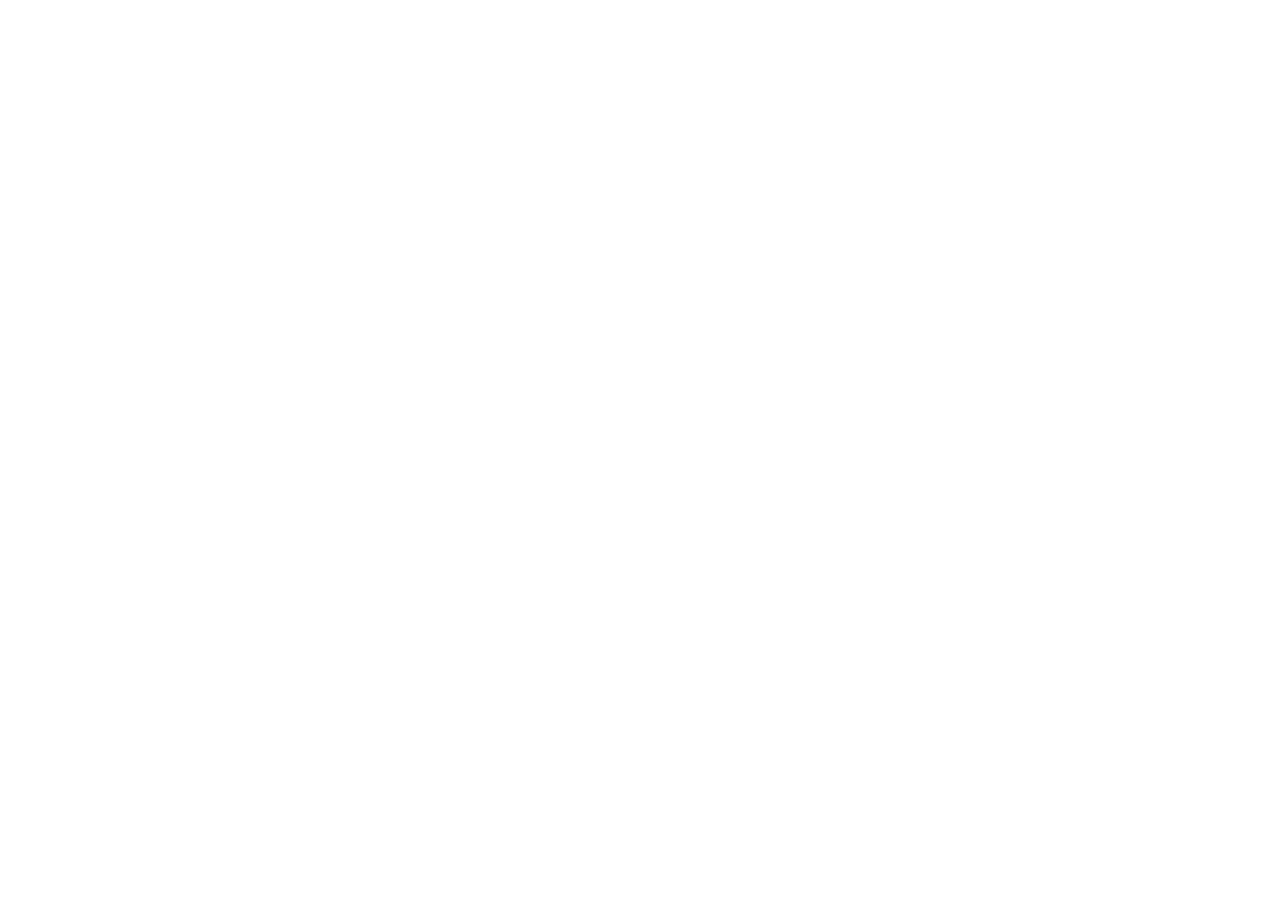
==== index.html @ 0eb4af55 "新建了inde.html文件" ====
<!DOCTYPE html>
<html lang="en">

<head>
    <meta charset="UTF-8">
    <meta http-equiv="X-UA-Compatible" content="IE=edge">
    <meta name="viewport" content="width=device-width, initial-scale=1.0">
    <title>Document</title>
</head>

<body>

</body>

</html>
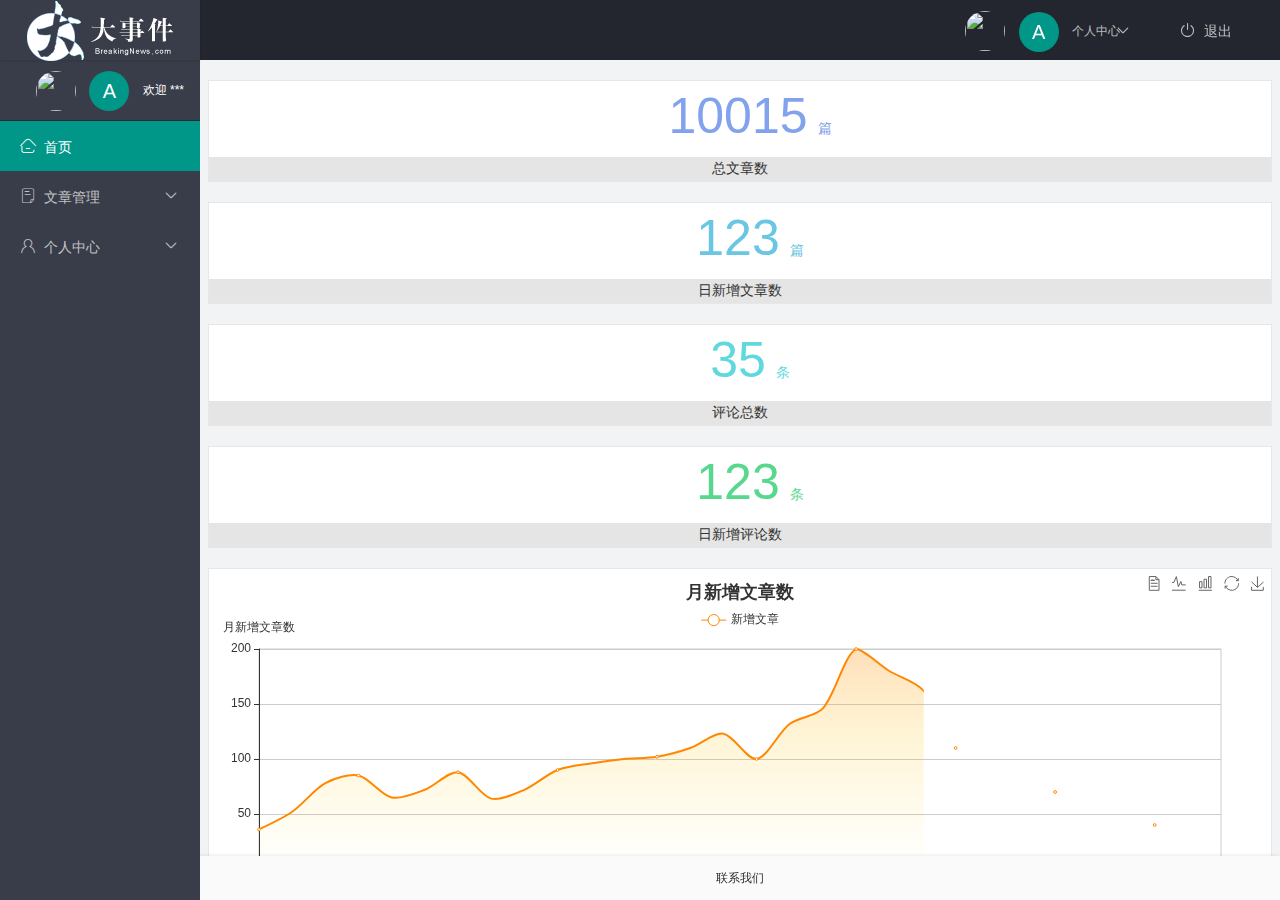
==== commit 4b2cd628: "完成了主页功能的开发" ====
--- a/index.html
+++ b/index.html
@@ -5,11 +5,89 @@
     <meta charset="UTF-8">
     <meta http-equiv="X-UA-Compatible" content="IE=edge">
     <meta name="viewport" content="width=device-width, initial-scale=1.0">
-    <title>Document</title>
+    <title>后台主页</title>
+    <link rel="stylesheet" href="./assets/lib/layui/css/layui.css">
+    <link rel="stylesheet" href="./assets/fonts/iconfont.css">
+    <link rel="stylesheet" href="./assets/css/index.css">
 </head>
 
 <body>
+    <div class="layui-layout layui-layout-admin">
+        <div class="layui-header">
+            <div class="layui-logo layui-hide-xs layui-bg-black">
+                <img src="./assets/images/logo.png" alt="" />
+            </div>
+            <!-- 头部区域（可配合layui 已有的水平导航） -->
+            <ul class="layui-nav layui-layout-right">
+                <li class="layui-nav-item layui-hide layui-show-md-inline-block">
+                    <a href="javascript:;" class="userinfo">
+                        <img src="//tva1.sinaimg.cn/crop.0.0.118.118.180/5db11ff4gw1e77d3nqrv8j203b03cweg.jpg"
+                            class="layui-nav-img">
+                        <span class="text-avatar">A</span>
+                        个人中心
+                    </a>
+                    <dl class="layui-nav-child">
+                        <dd><a href="">基本资料</a></dd>
+                        <dd><a href="">更换头像</a></dd>
+                        <dd><a href="">重置密码</a></dd>
+                    </dl>
+                </li>
+                <li class="layui-nav-item" lay-header-event="menuRight" lay-unselect>
+                    <a href="javascript:;" id="btnLogout">
+                        <i class="layui-icon "><span class="iconfont icon-tuichu"></span>退出</i>
+                    </a>
+                </li>
+            </ul>
+        </div>
 
+        <div class="layui-side layui-bg-black">
+            <div class="layui-side-scroll">
+                <div class="userinfo">
+                    <img src="//tva1.sinaimg.cn/crop.0.0.118.118.180/5db11ff4gw1e77d3nqrv8j203b03cweg.jpg"
+                        class="layui-nav-img">
+                    <span class="text-avatar">A</span>
+                    <span id="welcome">欢迎 ***</span>
+                </div>
+                <!-- 左侧导航区域（可配合layui已有的垂直导航） -->
+                <ul class="layui-nav layui-nav-tree" lay-shrink="all">
+                    <li class="layui-nav-item layui-this"><a href="./home/dashboard.html" target="fm"><span
+                                class="iconfont icon-ico05"></span>首页</a>
+                    </li>
+                    <li class="layui-nav-item ">
+                        <a class="" href="javascript:;"><span class="iconfont icon-16"></span>文章管理</a>
+                        <dl class="layui-nav-child">
+                            <dd><a href="javascript:;"><i class="layui-icon layui-icon-app"></i> 文章类别</a></dd>
+                            <dd><a href="javascript:;"><i class="layui-icon layui-icon-app"></i>文章列表</a></dd>
+                            <dd><a href="javascript:;"><i class="layui-icon layui-icon-app"></i>发表文章</a></dd>
+                        </dl>
+                    </li>
+                    <li class="layui-nav-item">
+                        <a href="javascript:;"><span class="iconfont icon-ico08"></span>个人中心</a>
+                        <dl class="layui-nav-child">
+                            <dd><a href="javascript:;"><i class="layui-icon layui-icon-app"></i>基本资料</a></dd>
+                            <dd><a href="javascript:;"><i class="layui-icon layui-icon-app"></i>更换头像</a></dd>
+                            <dd><a href="javascript:;"><i class="layui-icon layui-icon-app"></i>重置密码</a></dd>
+                        </dl>
+                    </li>
+                </ul>
+            </div>
+        </div>
+
+        <div class="layui-body">
+            <!-- 内容主体区域 -->
+            <iframe name="fm" src="./home/dashboard.html" frameborder="0"></iframe>
+        </div>
+
+
+        <div class="layui-footer">
+            <!-- 底部固定区域 -->
+            联系我们
+        </div>
+    </div>
+    <script src="./assets/lib/layui/layui.js"></script>
+    <script src="./assets/lib/jquery.min.js"></script>
+    <script src="./assets/js/baseAPI.js"></script>
+    <script src="./assets/js/index.js"></script>
 </body>
 
 </html>--- a/assets/lib/layui/css/layui.css
+++ b/assets/lib/layui/css/layui.css
@@ -0,0 +1 @@
+.layui-inline,img{display:inline-block;vertical-align:middle}h1,h2,h3,h4,h5,h6{font-weight:400}a,body{color:#333}.layui-edge,.layui-header,.layui-inline,.layui-main{position:relative}.layui-edge,hr{height:0;overflow:hidden}.layui-layout-body,.layui-side,.layui-side-scroll{overflow-x:hidden}.layui-edge,.layui-elip,hr{overflow:hidden}.layui-btn,.layui-edge,.layui-inline,img{vertical-align:middle}.layui-btn,.layui-disabled,.layui-icon,.layui-unselect{-moz-user-select:none;-webkit-user-select:none;-ms-user-select:none}blockquote,body,button,dd,div,dl,dt,form,h1,h2,h3,h4,h5,h6,input,li,ol,p,pre,td,textarea,th,ul{margin:0;padding:0;-webkit-tap-highlight-color:rgba(0,0,0,0)}a:active,a:hover{outline:0}img{border:none}li{list-style:none}table{border-collapse:collapse;border-spacing:0}h4,h5,h6{font-size:100%}button,input,optgroup,option,select,textarea{font-family:inherit;font-size:inherit;font-style:inherit;font-weight:inherit;outline:0}pre{white-space:pre-wrap;white-space:-moz-pre-wrap;white-space:-pre-wrap;white-space:-o-pre-wrap;word-wrap:break-word}body{line-height:1.6;color:rgba(0,0,0,.85);font:14px Helvetica Neue,Helvetica,PingFang SC,Tahoma,Arial,sans-serif}hr{line-height:0;margin:10px 0;padding:0;border:none!important;border-bottom:1px solid #eee!important;clear:both;background:0 0}a{text-decoration:none}a:hover{color:#777}a cite{font-style:normal;*cursor:pointer}.layui-border-box,.layui-border-box *{box-sizing:border-box}.layui-box,.layui-box *{box-sizing:content-box}.layui-clear{clear:both;*zoom:1}.layui-clear:after{content:'\20';clear:both;*zoom:1;display:block;height:0}.layui-inline{*display:inline;*zoom:1}.layui-btn,.layui-btn-group,.layui-edge{display:inline-block}.layui-edge{width:0;border-width:6px;border-style:dashed;border-color:transparent}.layui-edge-top{top:-4px;border-bottom-color:#999;border-bottom-style:solid}.layui-edge-right{border-left-color:#999;border-left-style:solid}.layui-edge-bottom{top:2px;border-top-color:#999;border-top-style:solid}.layui-edge-left{border-right-color:#999;border-right-style:solid}.layui-elip{text-overflow:ellipsis;white-space:nowrap}.layui-disabled,.layui-disabled:hover{color:#d2d2d2!important;cursor:not-allowed!important}.layui-circle{border-radius:100%}.layui-show{display:block!important}.layui-hide{display:none!important}.layui-show-v{visibility:visible!important}.layui-hide-v{visibility:hidden!important}@font-face{font-family:layui-icon;src:url(../font/iconfont.eot?v=256);src:url(../font/iconfont.eot?v=256#iefix) format('embedded-opentype'),url(../font/iconfont.woff2?v=256) format('woff2'),url(../font/iconfont.woff?v=256) format('woff'),url(../font/iconfont.ttf?v=256) format('truetype'),url(../font/iconfont.svg?v=256#layui-icon) format('svg')}.layui-icon{font-family:layui-icon!important;font-size:16px;font-style:normal;-webkit-font-smoothing:antialiased;-moz-osx-font-smoothing:grayscale}.layui-icon-reply-fill:before{content:"\e611"}.layui-icon-set-fill:before{content:"\e614"}.layui-icon-menu-fill:before{content:"\e60f"}.layui-icon-search:before{content:"\e615"}.layui-icon-share:before{content:"\e641"}.layui-icon-set-sm:before{content:"\e620"}.layui-icon-engine:before{content:"\e628"}.layui-icon-close:before{content:"\1006"}.layui-icon-close-fill:before{content:"\1007"}.layui-icon-chart-screen:before{content:"\e629"}.layui-icon-star:before{content:"\e600"}.layui-icon-circle-dot:before{content:"\e617"}.layui-icon-chat:before{content:"\e606"}.layui-icon-release:before{content:"\e609"}.layui-icon-list:before{content:"\e60a"}.layui-icon-chart:before{content:"\e62c"}.layui-icon-ok-circle:before{content:"\1005"}.layui-icon-layim-theme:before{content:"\e61b"}.layui-icon-table:before{content:"\e62d"}.layui-icon-right:before{content:"\e602"}.layui-icon-left:before{content:"\e603"}.layui-icon-cart-simple:before{content:"\e698"}.layui-icon-face-cry:before{content:"\e69c"}.layui-icon-face-smile:before{content:"\e6af"}.layui-icon-survey:before{content:"\e6b2"}.layui-icon-tree:before{content:"\e62e"}.layui-icon-ie:before{content:"\e7bb"}.layui-icon-upload-circle:before{content:"\e62f"}.layui-icon-add-circle:before{content:"\e61f"}.layui-icon-download-circle:before{content:"\e601"}.layui-icon-templeate-1:before{content:"\e630"}.layui-icon-util:before{content:"\e631"}.layui-icon-face-surprised:before{content:"\e664"}.layui-icon-edit:before{content:"\e642"}.layui-icon-speaker:before{content:"\e645"}.layui-icon-down:before{content:"\e61a"}.layui-icon-file:before{content:"\e621"}.layui-icon-layouts:before{content:"\e632"}.layui-icon-rate-half:before{content:"\e6c9"}.layui-icon-add-circle-fine:before{content:"\e608"}.layui-icon-prev-circle:before{content:"\e633"}.layui-icon-read:before{content:"\e705"}.layui-icon-404:before{content:"\e61c"}.layui-icon-carousel:before{content:"\e634"}.layui-icon-help:before{content:"\e607"}.layui-icon-code-circle:before{content:"\e635"}.layui-icon-windows:before{content:"\e67f"}.layui-icon-water:before{content:"\e636"}.layui-icon-username:before{content:"\e66f"}.layui-icon-find-fill:before{content:"\e670"}.layui-icon-about:before{content:"\e60b"}.layui-icon-location:before{content:"\e715"}.layui-icon-up:before{content:"\e619"}.layui-icon-pause:before{content:"\e651"}.layui-icon-date:before{content:"\e637"}.layui-icon-layim-uploadfile:before{content:"\e61d"}.layui-icon-delete:before{content:"\e640"}.layui-icon-play:before{content:"\e652"}.layui-icon-top:before{content:"\e604"}.layui-icon-firefox:before{content:"\e686"}.layui-icon-friends:before{content:"\e612"}.layui-icon-refresh-3:before{content:"\e9aa"}.layui-icon-ok:before{content:"\e605"}.layui-icon-layer:before{content:"\e638"}.layui-icon-face-smile-fine:before{content:"\e60c"}.layui-icon-dollar:before{content:"\e659"}.layui-icon-group:before{content:"\e613"}.layui-icon-layim-download:before{content:"\e61e"}.layui-icon-picture-fine:before{content:"\e60d"}.layui-icon-link:before{content:"\e64c"}.layui-icon-diamond:before{content:"\e735"}.layui-icon-log:before{content:"\e60e"}.layui-icon-key:before{content:"\e683"}.layui-icon-rate-solid:before{content:"\e67a"}.layui-icon-fonts-del:before{content:"\e64f"}.layui-icon-unlink:before{content:"\e64d"}.layui-icon-fonts-clear:before{content:"\e639"}.layui-icon-triangle-r:before{content:"\e623"}.layui-icon-circle:before{content:"\e63f"}.layui-icon-radio:before{content:"\e643"}.layui-icon-align-center:before{content:"\e647"}.layui-icon-align-right:before{content:"\e648"}.layui-icon-align-left:before{content:"\e649"}.layui-icon-loading-1:before{content:"\e63e"}.layui-icon-return:before{content:"\e65c"}.layui-icon-fonts-strong:before{content:"\e62b"}.layui-icon-upload:before{content:"\e67c"}.layui-icon-dialogue:before{content:"\e63a"}.layui-icon-video:before{content:"\e6ed"}.layui-icon-headset:before{content:"\e6fc"}.layui-icon-cellphone-fine:before{content:"\e63b"}.layui-icon-add-1:before{content:"\e654"}.layui-icon-face-smile-b:before{content:"\e650"}.layui-icon-fonts-html:before{content:"\e64b"}.layui-icon-screen-full:before{content:"\e622"}.layui-icon-form:before{content:"\e63c"}.layui-icon-cart:before{content:"\e657"}.layui-icon-camera-fill:before{content:"\e65d"}.layui-icon-tabs:before{content:"\e62a"}.layui-icon-heart-fill:before{content:"\e68f"}.layui-icon-fonts-code:before{content:"\e64e"}.layui-icon-ios:before{content:"\e680"}.layui-icon-at:before{content:"\e687"}.layui-icon-fire:before{content:"\e756"}.layui-icon-set:before{content:"\e716"}.layui-icon-fonts-u:before{content:"\e646"}.layui-icon-triangle-d:before{content:"\e625"}.layui-icon-tips:before{content:"\e702"}.layui-icon-picture:before{content:"\e64a"}.layui-icon-more-vertical:before{content:"\e671"}.layui-icon-bluetooth:before{content:"\e689"}.layui-icon-flag:before{content:"\e66c"}.layui-icon-loading:before{content:"\e63d"}.layui-icon-fonts-i:before{content:"\e644"}.layui-icon-refresh-1:before{content:"\e666"}.layui-icon-rmb:before{content:"\e65e"}.layui-icon-addition:before{content:"\e624"}.layui-icon-home:before{content:"\e68e"}.layui-icon-time:before{content:"\e68d"}.layui-icon-user:before{content:"\e770"}.layui-icon-notice:before{content:"\e667"}.layui-icon-chrome:before{content:"\e68a"}.layui-icon-edge:before{content:"\e68b"}.layui-icon-login-weibo:before{content:"\e675"}.layui-icon-voice:before{content:"\e688"}.layui-icon-upload-drag:before{content:"\e681"}.layui-icon-login-qq:before{content:"\e676"}.layui-icon-snowflake:before{content:"\e6b1"}.layui-icon-heart:before{content:"\e68c"}.layui-icon-logout:before{content:"\e682"}.layui-icon-file-b:before{content:"\e655"}.layui-icon-template:before{content:"\e663"}.layui-icon-transfer:before{content:"\e691"}.layui-icon-auz:before{content:"\e672"}.layui-icon-console:before{content:"\e665"}.layui-icon-app:before{content:"\e653"}.layui-icon-prev:before{content:"\e65a"}.layui-icon-website:before{content:"\e7ae"}.layui-icon-next:before{content:"\e65b"}.layui-icon-component:before{content:"\e857"}.layui-icon-android:before{content:"\e684"}.layui-icon-more:before{content:"\e65f"}.layui-icon-login-wechat:before{content:"\e677"}.layui-icon-shrink-right:before{content:"\e668"}.layui-icon-spread-left:before{content:"\e66b"}.layui-icon-camera:before{content:"\e660"}.layui-icon-note:before{content:"\e66e"}.layui-icon-refresh:before{content:"\e669"}.layui-icon-female:before{content:"\e661"}.layui-icon-male:before{content:"\e662"}.layui-icon-screen-restore:before{content:"\e758"}.layui-icon-password:before{content:"\e673"}.layui-icon-senior:before{content:"\e674"}.layui-icon-theme:before{content:"\e66a"}.layui-icon-tread:before{content:"\e6c5"}.layui-icon-praise:before{content:"\e6c6"}.layui-icon-star-fill:before{content:"\e658"}.layui-icon-rate:before{content:"\e67b"}.layui-icon-template-1:before{content:"\e656"}.layui-icon-vercode:before{content:"\e679"}.layui-icon-service:before{content:"\e626"}.layui-icon-cellphone:before{content:"\e678"}.layui-icon-print:before{content:"\e66d"}.layui-icon-cols:before{content:"\e610"}.layui-icon-wifi:before{content:"\e7e0"}.layui-icon-export:before{content:"\e67d"}.layui-icon-rss:before{content:"\e808"}.layui-icon-slider:before{content:"\e714"}.layui-icon-email:before{content:"\e618"}.layui-icon-subtraction:before{content:"\e67e"}.layui-icon-mike:before{content:"\e6dc"}.layui-icon-light:before{content:"\e748"}.layui-icon-gift:before{content:"\e627"}.layui-icon-mute:before{content:"\e685"}.layui-icon-reduce-circle:before{content:"\e616"}.layui-icon-music:before{content:"\e690"}.layui-main{width:1140px;margin:0 auto}.layui-header{z-index:1000;height:60px}.layui-header a:hover{transition:all .5s;-webkit-transition:all .5s}.layui-side{position:fixed;left:0;top:0;bottom:0;z-index:999;width:200px}.layui-side-scroll{position:relative;width:220px;height:100%}.layui-body{position:relative;left:200px;right:0;top:0;bottom:0;z-index:900;width:auto;box-sizing:border-box}.layui-layout-admin .layui-header{position:fixed;top:0;left:0;right:0;background-color:#23262E}.layui-layout-admin .layui-side{top:60px;width:200px;overflow-x:hidden}.layui-layout-admin .layui-body{position:absolute;top:60px;padding-bottom:44px}.layui-layout-admin .layui-main{width:auto;margin:0 15px}.layui-layout-admin .layui-footer{position:fixed;left:200px;right:0;bottom:0;z-index:990;height:44px;line-height:44px;padding:0 15px;box-shadow:-1px 0 4px rgb(0 0 0 / 12%);background-color:#FAFAFA}.layui-layout-admin .layui-logo{position:absolute;left:0;top:0;width:200px;height:100%;line-height:60px;text-align:center;color:#009688;font-size:16px;box-shadow:0 1px 2px 0 rgb(0 0 0 / 15%)}.layui-layout-admin .layui-header .layui-nav{background:0 0}.layui-layout-left{position:absolute!important;left:200px;top:0}.layui-layout-right{position:absolute!important;right:0;top:0}.layui-container{position:relative;margin:0 auto;padding:0 15px;box-sizing:border-box}.layui-fluid{position:relative;margin:0 auto;padding:0 15px}.layui-row:after,.layui-row:before{content:"";display:block;clear:both}.layui-col-lg1,.layui-col-lg10,.layui-col-lg11,.layui-col-lg12,.layui-col-lg2,.layui-col-lg3,.layui-col-lg4,.layui-col-lg5,.layui-col-lg6,.layui-col-lg7,.layui-col-lg8,.layui-col-lg9,.layui-col-md1,.layui-col-md10,.layui-col-md11,.layui-col-md12,.layui-col-md2,.layui-col-md3,.layui-col-md4,.layui-col-md5,.layui-col-md6,.layui-col-md7,.layui-col-md8,.layui-col-md9,.layui-col-sm1,.layui-col-sm10,.layui-col-sm11,.layui-col-sm12,.layui-col-sm2,.layui-col-sm3,.layui-col-sm4,.layui-col-sm5,.layui-col-sm6,.layui-col-sm7,.layui-col-sm8,.layui-col-sm9,.layui-col-xs1,.layui-col-xs10,.layui-col-xs11,.layui-col-xs12,.layui-col-xs2,.layui-col-xs3,.layui-col-xs4,.layui-col-xs5,.layui-col-xs6,.layui-col-xs7,.layui-col-xs8,.layui-col-xs9{position:relative;display:block;box-sizing:border-box}.layui-col-xs1,.layui-col-xs10,.layui-col-xs11,.layui-col-xs12,.layui-col-xs2,.layui-col-xs3,.layui-col-xs4,.layui-col-xs5,.layui-col-xs6,.layui-col-xs7,.layui-col-xs8,.layui-col-xs9{float:left}.layui-col-xs1{width:8.33333333%}.layui-col-xs2{width:16.66666667%}.layui-col-xs3{width:25%}.layui-col-xs4{width:33.33333333%}.layui-col-xs5{width:41.66666667%}.layui-col-xs6{width:50%}.layui-col-xs7{width:58.33333333%}.layui-col-xs8{width:66.66666667%}.layui-col-xs9{width:75%}.layui-col-xs10{width:83.33333333%}.layui-col-xs11{width:91.66666667%}.layui-col-xs12{width:100%}.layui-col-xs-offset1{margin-left:8.33333333%}.layui-col-xs-offset2{margin-left:16.66666667%}.layui-col-xs-offset3{margin-left:25%}.layui-col-xs-offset4{margin-left:33.33333333%}.layui-col-xs-offset5{margin-left:41.66666667%}.layui-col-xs-offset6{margin-left:50%}.layui-col-xs-offset7{margin-left:58.33333333%}.layui-col-xs-offset8{margin-left:66.66666667%}.layui-col-xs-offset9{margin-left:75%}.layui-col-xs-offset10{margin-left:83.33333333%}.layui-col-xs-offset11{margin-left:91.66666667%}.layui-col-xs-offset12{margin-left:100%}@media screen and (max-width:768px){.layui-hide-xs{display:none!important}.layui-show-xs-block{display:block!important}.layui-show-xs-inline{display:inline!important}.layui-show-xs-inline-block{display:inline-block!important}}@media screen and (min-width:768px){.layui-container{width:750px}.layui-hide-sm{display:none!important}.layui-show-sm-block{display:block!important}.layui-show-sm-inline{display:inline!important}.layui-show-sm-inline-block{display:inline-block!important}.layui-col-sm1,.layui-col-sm10,.layui-col-sm11,.layui-col-sm12,.layui-col-sm2,.layui-col-sm3,.layui-col-sm4,.layui-col-sm5,.layui-col-sm6,.layui-col-sm7,.layui-col-sm8,.layui-col-sm9{float:left}.layui-col-sm1{width:8.33333333%}.layui-col-sm2{width:16.66666667%}.layui-col-sm3{width:25%}.layui-col-sm4{width:33.33333333%}.layui-col-sm5{width:41.66666667%}.layui-col-sm6{width:50%}.layui-col-sm7{width:58.33333333%}.layui-col-sm8{width:66.66666667%}.layui-col-sm9{width:75%}.layui-col-sm10{width:83.33333333%}.layui-col-sm11{width:91.66666667%}.layui-col-sm12{width:100%}.layui-col-sm-offset1{margin-left:8.33333333%}.layui-col-sm-offset2{margin-left:16.66666667%}.layui-col-sm-offset3{margin-left:25%}.layui-col-sm-offset4{margin-left:33.33333333%}.layui-col-sm-offset5{margin-left:41.66666667%}.layui-col-sm-offset6{margin-left:50%}.layui-col-sm-offset7{margin-left:58.33333333%}.layui-col-sm-offset8{margin-left:66.66666667%}.layui-col-sm-offset9{margin-left:75%}.layui-col-sm-offset10{margin-left:83.33333333%}.layui-col-sm-offset11{margin-left:91.66666667%}.layui-col-sm-offset12{margin-left:100%}}@media screen and (min-width:992px){.layui-container{width:970px}.layui-hide-md{display:none!important}.layui-show-md-block{display:block!important}.layui-show-md-inline{display:inline!important}.layui-show-md-inline-block{display:inline-block!important}.layui-col-md1,.layui-col-md10,.layui-col-md11,.layui-col-md12,.layui-col-md2,.layui-col-md3,.layui-col-md4,.layui-col-md5,.layui-col-md6,.layui-col-md7,.layui-col-md8,.layui-col-md9{float:left}.layui-col-md1{width:8.33333333%}.layui-col-md2{width:16.66666667%}.layui-col-md3{width:25%}.layui-col-md4{width:33.33333333%}.layui-col-md5{width:41.66666667%}.layui-col-md6{width:50%}.layui-col-md7{width:58.33333333%}.layui-col-md8{width:66.66666667%}.layui-col-md9{width:75%}.layui-col-md10{width:83.33333333%}.layui-col-md11{width:91.66666667%}.layui-col-md12{width:100%}.layui-col-md-offset1{margin-left:8.33333333%}.layui-col-md-offset2{margin-left:16.66666667%}.layui-col-md-offset3{margin-left:25%}.layui-col-md-offset4{margin-left:33.33333333%}.layui-col-md-offset5{margin-left:41.66666667%}.layui-col-md-offset6{margin-left:50%}.layui-col-md-offset7{margin-left:58.33333333%}.layui-col-md-offset8{margin-left:66.66666667%}.layui-col-md-offset9{margin-left:75%}.layui-col-md-offset10{margin-left:83.33333333%}.layui-col-md-offset11{margin-left:91.66666667%}.layui-col-md-offset12{margin-left:100%}}@media screen and (min-width:1200px){.layui-container{width:1170px}.layui-hide-lg{display:none!important}.layui-show-lg-block{display:block!important}.layui-show-lg-inline{display:inline!important}.layui-show-lg-inline-block{display:inline-block!important}.layui-col-lg1,.layui-col-lg10,.layui-col-lg11,.layui-col-lg12,.layui-col-lg2,.layui-col-lg3,.layui-col-lg4,.layui-col-lg5,.layui-col-lg6,.layui-col-lg7,.layui-col-lg8,.layui-col-lg9{float:left}.layui-col-lg1{width:8.33333333%}.layui-col-lg2{width:16.66666667%}.layui-col-lg3{width:25%}.layui-col-lg4{width:33.33333333%}.layui-col-lg5{width:41.66666667%}.layui-col-lg6{width:50%}.layui-col-lg7{width:58.33333333%}.layui-col-lg8{width:66.66666667%}.layui-col-lg9{width:75%}.layui-col-lg10{width:83.33333333%}.layui-col-lg11{width:91.66666667%}.layui-col-lg12{width:100%}.layui-col-lg-offset1{margin-left:8.33333333%}.layui-col-lg-offset2{margin-left:16.66666667%}.layui-col-lg-offset3{margin-left:25%}.layui-col-lg-offset4{margin-left:33.33333333%}.layui-col-lg-offset5{margin-left:41.66666667%}.layui-col-lg-offset6{margin-left:50%}.layui-col-lg-offset7{margin-left:58.33333333%}.layui-col-lg-offset8{margin-left:66.66666667%}.layui-col-lg-offset9{margin-left:75%}.layui-col-lg-offset10{margin-left:83.33333333%}.layui-col-lg-offset11{margin-left:91.66666667%}.layui-col-lg-offset12{margin-left:100%}}.layui-col-space1{margin:-.5px}.layui-col-space1>*{padding:.5px}.layui-col-space2{margin:-1px}.layui-col-space2>*{padding:1px}.layui-col-space4{margin:-2px}.layui-col-space4>*{padding:2px}.layui-col-space5{margin:-2.5px}.layui-col-space5>*{padding:2.5px}.layui-col-space6{margin:-3px}.layui-col-space6>*{padding:3px}.layui-col-space8{margin:-4px}.layui-col-space8>*{padding:4px}.layui-col-space10{margin:-5px}.layui-col-space10>*{padding:5px}.layui-col-space12{margin:-6px}.layui-col-space12>*{padding:6px}.layui-col-space14{margin:-7px}.layui-col-space14>*{padding:7px}.layui-col-space15{margin:-7.5px}.layui-col-space15>*{padding:7.5px}.layui-col-space16{margin:-8px}.layui-col-space16>*{padding:8px}.layui-col-space18{margin:-9px}.layui-col-space18>*{padding:9px}.layui-col-space20{margin:-10px}.layui-col-space20>*{padding:10px}.layui-col-space22{margin:-11px}.layui-col-space22>*{padding:11px}.layui-col-space24{margin:-12px}.layui-col-space24>*{padding:12px}.layui-col-space25{margin:-12.5px}.layui-col-space25>*{padding:12.5px}.layui-col-space26{margin:-13px}.layui-col-space26>*{padding:13px}.layui-col-space28{margin:-14px}.layui-col-space28>*{padding:14px}.layui-col-space30{margin:-15px}.layui-col-space30>*{padding:15px}.layui-btn,.layui-input,.layui-select,.layui-textarea,.layui-upload-button{outline:0;-webkit-appearance:none;transition:all .3s;-webkit-transition:all .3s;box-sizing:border-box}.layui-elem-quote{margin-bottom:10px;padding:15px;line-height:1.6;border-left:5px solid #5FB878;border-radius:0 2px 2px 0;background-color:#FAFAFA}.layui-quote-nm{border-style:solid;border-width:1px 1px 1px 5px;background:0 0}.layui-elem-field{margin-bottom:10px;padding:0;border-width:1px;border-style:solid}.layui-elem-field legend{margin-left:20px;padding:0 10px;font-size:20px;font-weight:300}.layui-field-title{margin:10px 0 20px;border-width:1px 0 0}.layui-field-box{padding:15px}.layui-field-title .layui-field-box{padding:10px 0}.layui-progress{position:relative;height:6px;border-radius:20px;background-color:#eee}.layui-progress-bar{position:absolute;left:0;top:0;width:0;max-width:100%;height:6px;border-radius:20px;text-align:right;background-color:#5FB878;transition:all .3s;-webkit-transition:all .3s}.layui-progress-big,.layui-progress-big .layui-progress-bar{height:18px;line-height:18px}.layui-progress-text{position:relative;top:-20px;line-height:18px;font-size:12px;color:#666}.layui-progress-big .layui-progress-text{position:static;padding:0 10px;color:#fff}.layui-collapse{border-width:1px;border-style:solid;border-radius:2px}.layui-colla-content,.layui-colla-item{border-top-width:1px;border-top-style:solid}.layui-colla-item:first-child{border-top:none}.layui-colla-title{position:relative;height:42px;line-height:42px;padding:0 15px 0 35px;color:#333;background-color:#FAFAFA;cursor:pointer;font-size:14px;overflow:hidden}.layui-colla-content{display:none;padding:10px 15px;line-height:1.6;color:#666}.layui-colla-icon{position:absolute;left:15px;top:0;font-size:14px}.layui-card-body,.layui-card-header,.layui-form-label,.layui-form-mid,.layui-form-select,.layui-input-block,.layui-input-inline,.layui-panel,.layui-textarea{position:relative}.layui-card{margin-bottom:15px;border-radius:2px;background-color:#fff;box-shadow:0 1px 2px 0 rgba(0,0,0,.05)}.layui-form-select dl,.layui-panel{box-shadow:1px 1px 4px rgb(0 0 0 / 8%)}.layui-card:last-child{margin-bottom:0}.layui-card-header{height:42px;line-height:42px;padding:0 15px;border-bottom:1px solid #f6f6f6;color:#333;border-radius:2px 2px 0 0;font-size:14px}.layui-card-body{padding:10px 15px;line-height:24px}.layui-card-body[pad15]{padding:15px}.layui-card-body[pad20]{padding:20px}.layui-card-body .layui-table{margin:5px 0}.layui-card .layui-tab{margin:0}.layui-panel{border-width:1px;border-style:solid;border-radius:2px;background-color:#fff;color:#666}.layui-bg-black,.layui-bg-blue,.layui-bg-cyan,.layui-bg-green,.layui-bg-orange,.layui-bg-red{color:#fff!important}.layui-panel-window{position:relative;padding:15px;border-radius:0;border-top:5px solid #eee;background-color:#fff}.layui-border,.layui-border-black,.layui-border-blue,.layui-border-cyan,.layui-border-green,.layui-border-orange,.layui-border-red{border-width:1px;border-style:solid}.layui-auxiliar-moving{position:fixed;left:0;right:0;top:0;bottom:0;width:100%;height:100%;background:0 0;z-index:9999999999}.layui-bg-red{background-color:#FF5722!important}.layui-bg-orange{background-color:#FFB800!important}.layui-bg-green{background-color:#009688!important}.layui-bg-cyan{background-color:#2F4056!important}.layui-bg-blue{background-color:#1E9FFF!important}.layui-bg-black{background-color:#393D49!important}.layui-bg-gray{background-color:#FAFAFA!important;color:#666!important}.layui-badge-rim,.layui-border,.layui-colla-content,.layui-colla-item,.layui-collapse,.layui-elem-field,.layui-form-pane .layui-form-item[pane],.layui-form-pane .layui-form-label,.layui-input,.layui-layedit,.layui-layedit-tool,.layui-panel,.layui-quote-nm,.layui-select,.layui-tab-bar,.layui-tab-card,.layui-tab-title,.layui-tab-title .layui-this:after,.layui-textarea{border-color:#eee}.layui-border{color:#666!important}.layui-border-red{border-color:#FF5722!important;color:#FF5722!important}.layui-border-orange{border-color:#FFB800!important;color:#FFB800!important}.layui-border-green{border-color:#009688!important;color:#009688!important}.layui-border-cyan{border-color:#2F4056!important;color:#2F4056!important}.layui-border-blue{border-color:#1E9FFF!important;color:#1E9FFF!important}.layui-border-black{border-color:#393D49!important;color:#393D49!important}.layui-timeline-item:before{background-color:#eee}.layui-text{line-height:1.6;font-size:14px;color:#666}.layui-text h1,.layui-text h2,.layui-text h3{font-weight:500;color:#333}.layui-text h1{font-size:30px}.layui-text h2{font-size:24px}.layui-text h3{font-size:18px}.layui-text a:not(.layui-btn){color:#01AAED}.layui-text a:not(.layui-btn):hover{text-decoration:underline}.layui-text ul{padding:5px 0 5px 15px}.layui-text ul li{margin-top:5px;list-style-type:disc}.layui-text em,.layui-word-aux{color:#999!important;padding-left:5px!important;padding-right:5px!important}.layui-text p{margin:10px 0}.layui-text p:first-child{margin-top:0}.layui-font-12{font-size:12px!important}.layui-font-14{font-size:14px!important}.layui-font-16{font-size:16px!important}.layui-font-18{font-size:18px!important}.layui-font-20{font-size:20px!important}.layui-font-red{color:#FF5722!important}.layui-font-orange{color:#FFB800!important}.layui-font-green{color:#009688!important}.layui-font-cyan{color:#2F4056!important}.layui-font-blue{color:#01AAED!important}.layui-font-black{color:#000!important}.layui-font-gray{color:#c2c2c2!important}.layui-btn{height:38px;line-height:38px;border:1px solid transparent;padding:0 18px;background-color:#009688;color:#fff;white-space:nowrap;text-align:center;font-size:14px;border-radius:2px;cursor:pointer}.layui-btn:hover{opacity:.8;filter:alpha(opacity=80);color:#fff}.layui-btn:active{opacity:1;filter:alpha(opacity=100)}.layui-btn+.layui-btn{margin-left:10px}.layui-btn-container{font-size:0}.layui-btn-container .layui-btn{margin-right:10px;margin-bottom:10px}.layui-btn-container .layui-btn+.layui-btn{margin-left:0}.layui-table .layui-btn-container .layui-btn{margin-bottom:9px}.layui-btn-radius{border-radius:100px}.layui-btn .layui-icon{padding:0 2px;vertical-align:middle\9;vertical-align:bottom}.layui-btn-primary{border-color:#d2d2d2;background:0 0;color:#666}.layui-btn-primary:hover{border-color:#009688;color:#333}.layui-btn-normal{background-color:#1E9FFF}.layui-btn-warm{background-color:#FFB800}.layui-btn-danger{background-color:#FF5722}.layui-btn-checked{background-color:#5FB878}.layui-btn-disabled,.layui-btn-disabled:active,.layui-btn-disabled:hover{border-color:#eee!important;background-color:#FBFBFB!important;color:#d2d2d2!important;cursor:not-allowed!important;opacity:1}.layui-btn-lg{height:44px;line-height:44px;padding:0 25px;font-size:16px}.layui-btn-sm{height:30px;line-height:30px;padding:0 10px;font-size:12px}.layui-btn-xs{height:22px;line-height:22px;padding:0 5px;font-size:12px}.layui-btn-xs i{font-size:12px!important}.layui-btn-group{vertical-align:middle;font-size:0}.layui-btn-group .layui-btn{margin-left:0!important;margin-right:0!important;border-left:1px solid rgba(255,255,255,.5);border-radius:0}.layui-btn-group .layui-btn-primary{border-left:none}.layui-btn-group .layui-btn-primary:hover{border-color:#d2d2d2;color:#009688}.layui-btn-group .layui-btn:first-child{border-left:none;border-radius:2px 0 0 2px}.layui-btn-group .layui-btn-primary:first-child{border-left:1px solid #d2d2d2}.layui-btn-group .layui-btn:last-child{border-radius:0 2px 2px 0}.layui-btn-group .layui-btn+.layui-btn{margin-left:0}.layui-btn-group+.layui-btn-group{margin-left:10px}.layui-btn-fluid{width:100%}.layui-input,.layui-select,.layui-textarea{height:38px;line-height:1.3;line-height:38px\9;border-width:1px;border-style:solid;background-color:#fff;color:rgba(0,0,0,.85);border-radius:2px}.layui-input::-webkit-input-placeholder,.layui-select::-webkit-input-placeholder,.layui-textarea::-webkit-input-placeholder{line-height:1.3}.layui-input,.layui-textarea{display:block;width:100%;padding-left:10px}.layui-input:hover,.layui-textarea:hover{border-color:#eee!important}.layui-input:focus,.layui-textarea:focus{border-color:#d2d2d2!important}.layui-textarea{min-height:100px;height:auto;line-height:20px;padding:6px 10px;resize:vertical}.layui-select{padding:0 10px}.layui-form input[type=checkbox],.layui-form input[type=radio],.layui-form select{display:none}.layui-form [lay-ignore]{display:initial}.layui-form-item{margin-bottom:15px;clear:both;*zoom:1}.layui-form-item:after{content:'\20';clear:both;*zoom:1;display:block;height:0}.layui-form-label{float:left;display:block;padding:9px 15px;width:80px;font-weight:400;line-height:20px;text-align:right}.layui-form-label-col{display:block;float:none;padding:9px 0;line-height:20px;text-align:left}.layui-form-item .layui-inline{margin-bottom:5px;margin-right:10px}.layui-input-block{margin-left:110px;min-height:36px}.layui-input-inline{display:inline-block;vertical-align:middle}.layui-form-item .layui-input-inline{float:left;width:190px;margin-right:10px}.layui-form-text .layui-input-inline{width:auto}.layui-form-mid{float:left;display:block;padding:9px 0!important;line-height:20px;margin-right:10px}.layui-form-danger+.layui-form-select .layui-input,.layui-form-danger:focus{border-color:#FF5722!important}.layui-form-select .layui-input{padding-right:30px;cursor:pointer}.layui-form-select .layui-edge{position:absolute;right:10px;top:50%;margin-top:-3px;cursor:pointer;border-width:6px;border-top-color:#c2c2c2;border-top-style:solid;transition:all .3s;-webkit-transition:all .3s}.layui-form-select dl{display:none;position:absolute;left:0;top:42px;padding:5px 0;z-index:899;min-width:100%;border:1px solid #eee;max-height:300px;overflow-y:auto;background-color:#fff;border-radius:2px;box-sizing:border-box}.layui-form-select dl dd,.layui-form-select dl dt{padding:0 10px;line-height:36px;white-space:nowrap;overflow:hidden;text-overflow:ellipsis}.layui-form-select dl dt{font-size:12px;color:#999}.layui-form-select dl dd{cursor:pointer}.layui-form-select dl dd:hover{background-color:#F6F6F6;-webkit-transition:.5s all;transition:.5s all}.layui-form-select .layui-select-group dd{padding-left:20px}.layui-form-select dl dd.layui-select-tips{padding-left:10px!important;color:#999}.layui-form-select dl dd.layui-this{background-color:#5FB878;color:#fff}.layui-form-checkbox,.layui-form-select dl dd.layui-disabled{background-color:#fff}.layui-form-selected dl{display:block}.layui-form-checkbox,.layui-form-checkbox *,.layui-form-switch{display:inline-block;vertical-align:middle}.layui-form-selected .layui-edge{margin-top:-9px;-webkit-transform:rotate(180deg);transform:rotate(180deg);margin-top:-3px\9}:root .layui-form-selected .layui-edge{margin-top:-9px\0/IE9}.layui-form-selectup dl{top:auto;bottom:42px}.layui-select-none{margin:5px 0;text-align:center;color:#999}.layui-select-disabled .layui-disabled{border-color:#eee!important}.layui-select-disabled .layui-edge{border-top-color:#d2d2d2}.layui-form-checkbox{position:relative;height:30px;line-height:30px;margin-right:10px;padding-right:30px;cursor:pointer;font-size:0;-webkit-transition:.1s linear;transition:.1s linear;box-sizing:border-box}.layui-form-checkbox span{padding:0 10px;height:100%;font-size:14px;border-radius:2px 0 0 2px;background-color:#d2d2d2;color:#fff;overflow:hidden;white-space:nowrap;text-overflow:ellipsis}.layui-form-checkbox:hover span{background-color:#c2c2c2}.layui-form-checkbox i{position:absolute;right:0;top:0;width:30px;height:28px;border:1px solid #d2d2d2;border-left:none;border-radius:0 2px 2px 0;color:#fff;font-size:20px;text-align:center}.layui-form-checkbox:hover i{border-color:#c2c2c2;color:#c2c2c2}.layui-form-checked,.layui-form-checked:hover{border-color:#5FB878}.layui-form-checked span,.layui-form-checked:hover span{background-color:#5FB878}.layui-form-checked i,.layui-form-checked:hover i{color:#5FB878}.layui-form-item .layui-form-checkbox{margin-top:4px}.layui-form-checkbox[lay-skin=primary]{height:auto!important;line-height:normal!important;min-width:18px;min-height:18px;border:none!important;margin-right:0;padding-left:28px;padding-right:0;background:0 0}.layui-form-checkbox[lay-skin=primary] span{padding-left:0;padding-right:15px;line-height:18px;background:0 0;color:#666}.layui-form-checkbox[lay-skin=primary] i{right:auto;left:0;width:16px;height:16px;line-height:16px;border:1px solid #d2d2d2;font-size:12px;border-radius:2px;background-color:#fff;-webkit-transition:.1s linear;transition:.1s linear}.layui-form-checkbox[lay-skin=primary]:hover i{border-color:#5FB878;color:#fff}.layui-form-checked[lay-skin=primary] i{border-color:#5FB878!important;background-color:#5FB878;color:#fff}.layui-checkbox-disabled[lay-skin=primary] span{background:0 0!important;color:#c2c2c2!important}.layui-checkbox-disabled[lay-skin=primary]:hover i{border-color:#d2d2d2}.layui-form-item .layui-form-checkbox[lay-skin=primary]{margin-top:10px}.layui-form-switch{position:relative;height:22px;line-height:22px;min-width:35px;padding:0 5px;margin-top:8px;border:1px solid #d2d2d2;border-radius:20px;cursor:pointer;background-color:#fff;-webkit-transition:.1s linear;transition:.1s linear}.layui-form-switch i{position:absolute;left:5px;top:3px;width:16px;height:16px;border-radius:20px;background-color:#d2d2d2;-webkit-transition:.1s linear;transition:.1s linear}.layui-form-switch em{position:relative;top:0;width:25px;margin-left:21px;padding:0!important;text-align:center!important;color:#999!important;font-style:normal!important;font-size:12px}.layui-form-onswitch{border-color:#5FB878;background-color:#5FB878}.layui-checkbox-disabled,.layui-checkbox-disabled i{border-color:#eee!important}.layui-form-onswitch i{left:100%;margin-left:-21px;background-color:#fff}.layui-form-onswitch em{margin-left:5px;margin-right:21px;color:#fff!important}.layui-checkbox-disabled span{background-color:#eee!important}.layui-checkbox-disabled em{color:#d2d2d2!important}.layui-checkbox-disabled:hover i{color:#fff!important}[lay-radio]{display:none}.layui-form-radio,.layui-form-radio *{display:inline-block;vertical-align:middle}.layui-form-radio{line-height:28px;margin:6px 10px 0 0;padding-right:10px;cursor:pointer;font-size:0}.layui-form-radio *{font-size:14px}.layui-form-radio>i{margin-right:8px;font-size:22px;color:#c2c2c2}.layui-form-radio:hover *,.layui-form-radioed,.layui-form-radioed>i{color:#5FB878}.layui-radio-disabled>i{color:#eee!important}.layui-radio-disabled *{color:#c2c2c2!important}.layui-form-pane .layui-form-label{width:110px;padding:8px 15px;height:38px;line-height:20px;border-width:1px;border-style:solid;border-radius:2px 0 0 2px;text-align:center;background-color:#FAFAFA;overflow:hidden;white-space:nowrap;text-overflow:ellipsis;box-sizing:border-box}.layui-form-pane .layui-input-inline{margin-left:-1px}.layui-form-pane .layui-input-block{margin-left:110px;left:-1px}.layui-form-pane .layui-input{border-radius:0 2px 2px 0}.layui-form-pane .layui-form-text .layui-form-label{float:none;width:100%;border-radius:2px;box-sizing:border-box;text-align:left}.layui-form-pane .layui-form-text .layui-input-inline{display:block;margin:0;top:-1px;clear:both}.layui-form-pane .layui-form-text .layui-input-block{margin:0;left:0;top:-1px}.layui-form-pane .layui-form-text .layui-textarea{min-height:100px;border-radius:0 0 2px 2px}.layui-form-pane .layui-form-checkbox{margin:4px 0 4px 10px}.layui-form-pane .layui-form-radio,.layui-form-pane .layui-form-switch{margin-top:6px;margin-left:10px}.layui-form-pane .layui-form-item[pane]{position:relative;border-width:1px;border-style:solid}.layui-form-pane .layui-form-item[pane] .layui-form-label{position:absolute;left:0;top:0;height:100%;border-width:0 1px 0 0}.layui-form-pane .layui-form-item[pane] .layui-input-inline{margin-left:110px}@media screen and (max-width:450px){.layui-form-item .layui-form-label{text-overflow:ellipsis;overflow:hidden;white-space:nowrap}.layui-form-item .layui-inline{display:block;margin-right:0;margin-bottom:20px;clear:both}.layui-form-item .layui-inline:after{content:'\20';clear:both;display:block;height:0}.layui-form-item .layui-input-inline{display:block;float:none;left:-3px;width:auto!important;margin:0 0 10px 112px}.layui-form-item .layui-input-inline+.layui-form-mid{margin-left:110px;top:-5px;padding:0}.layui-form-item .layui-form-checkbox{margin-right:5px;margin-bottom:5px}}.layui-layedit{border-width:1px;border-style:solid;border-radius:2px}.layui-layedit-tool{padding:3px 5px;border-bottom-width:1px;border-bottom-style:solid;font-size:0}.layedit-tool-fixed{position:fixed;top:0;border-top:1px solid #eee}.layui-layedit-tool .layedit-tool-mid,.layui-layedit-tool .layui-icon{display:inline-block;vertical-align:middle;text-align:center;font-size:14px}.layui-layedit-tool .layui-icon{position:relative;width:32px;height:30px;line-height:30px;margin:3px 5px;color:#777;cursor:pointer;border-radius:2px}.layui-layedit-tool .layui-icon:hover{color:#393D49}.layui-layedit-tool .layui-icon:active{color:#000}.layui-layedit-tool .layedit-tool-active{background-color:#eee;color:#000}.layui-layedit-tool .layui-disabled,.layui-layedit-tool .layui-disabled:hover{color:#d2d2d2;cursor:not-allowed}.layui-layedit-tool .layedit-tool-mid{width:1px;height:18px;margin:0 10px;background-color:#d2d2d2}.layedit-tool-html{width:50px!important;font-size:30px!important}.layedit-tool-b,.layedit-tool-code,.layedit-tool-help{font-size:16px!important}.layedit-tool-d,.layedit-tool-face,.layedit-tool-image,.layedit-tool-unlink{font-size:18px!important}.layedit-tool-image input{position:absolute;font-size:0;left:0;top:0;width:100%;height:100%;opacity:.01;filter:Alpha(opacity=1);cursor:pointer}.layui-layedit-iframe iframe{display:block;width:100%}#LAY_layedit_code{overflow:hidden}.layui-laypage{display:inline-block;*display:inline;*zoom:1;vertical-align:middle;margin:10px 0;font-size:0}.layui-laypage>a:first-child,.layui-laypage>a:first-child em{border-radius:2px 0 0 2px}.layui-laypage>a:last-child,.layui-laypage>a:last-child em{border-radius:0 2px 2px 0}.layui-laypage>:first-child{margin-left:0!important}.layui-laypage>:last-child{margin-right:0!important}.layui-laypage a,.layui-laypage button,.layui-laypage input,.layui-laypage select,.layui-laypage span{border:1px solid #eee}.layui-laypage a,.layui-laypage span{display:inline-block;*display:inline;*zoom:1;vertical-align:middle;padding:0 15px;height:28px;line-height:28px;margin:0 -1px 5px 0;background-color:#fff;color:#333;font-size:12px}.layui-flow-more a *,.layui-laypage input,.layui-table-view select[lay-ignore]{display:inline-block}.layui-laypage a:hover{color:#009688}.layui-laypage em{font-style:normal}.layui-laypage .layui-laypage-spr{color:#999;font-weight:700}.layui-laypage a{text-decoration:none}.layui-laypage .layui-laypage-curr{position:relative}.layui-laypage .layui-laypage-curr em{position:relative;color:#fff}.layui-laypage .layui-laypage-curr .layui-laypage-em{position:absolute;left:-1px;top:-1px;padding:1px;width:100%;height:100%;background-color:#009688}.layui-laypage-em{border-radius:2px}.layui-laypage-next em,.layui-laypage-prev em{font-family:Sim sun;font-size:16px}.layui-laypage .layui-laypage-count,.layui-laypage .layui-laypage-limits,.layui-laypage .layui-laypage-refresh,.layui-laypage .layui-laypage-skip{margin-left:10px;margin-right:10px;padding:0;border:none}.layui-laypage .layui-laypage-limits,.layui-laypage .layui-laypage-refresh{vertical-align:top}.layui-laypage .layui-laypage-refresh i{font-size:18px;cursor:pointer}.layui-laypage select{height:22px;padding:3px;border-radius:2px;cursor:pointer}.layui-laypage .layui-laypage-skip{height:30px;line-height:30px;color:#999}.layui-laypage button,.layui-laypage input{height:30px;line-height:30px;border-radius:2px;vertical-align:top;background-color:#fff;box-sizing:border-box}.layui-laypage input{width:40px;margin:0 10px;padding:0 3px;text-align:center}.layui-laypage input:focus,.layui-laypage select:focus{border-color:#009688!important}.layui-laypage button{margin-left:10px;padding:0 10px;cursor:pointer}.layui-table,.layui-table-view{margin:10px 0}.layui-flow-more{margin:10px 0;text-align:center;color:#999;font-size:14px}.layui-flow-more a{height:32px;line-height:32px}.layui-flow-more a *{vertical-align:top}.layui-flow-more a cite{padding:0 20px;border-radius:3px;background-color:#eee;color:#333;font-style:normal}.layui-flow-more a cite:hover{opacity:.8}.layui-flow-more a i{font-size:30px;color:#737383}.layui-table{width:100%;background-color:#fff;color:#666}.layui-table tr{transition:all .3s;-webkit-transition:all .3s}.layui-table th{text-align:left;font-weight:400}.layui-table tbody tr:hover,.layui-table thead tr,.layui-table-click,.layui-table-header,.layui-table-hover,.layui-table-mend,.layui-table-patch,.layui-table-tool,.layui-table-total,.layui-table-total tr,.layui-table[lay-even] tr:nth-child(even){background-color:#FAFAFA}.layui-table td,.layui-table th,.layui-table-col-set,.layui-table-fixed-r,.layui-table-grid-down,.layui-table-header,.layui-table-page,.layui-table-tips-main,.layui-table-tool,.layui-table-total,.layui-table-view,.layui-table[lay-skin=line],.layui-table[lay-skin=row]{border-width:1px;border-style:solid;border-color:#eee}.layui-table td,.layui-table th{position:relative;padding:9px 15px;min-height:20px;line-height:20px;font-size:14px}.layui-table[lay-skin=line] td,.layui-table[lay-skin=line] th{border-width:0 0 1px}.layui-table[lay-skin=row] td,.layui-table[lay-skin=row] th{border-width:0 1px 0 0}.layui-table[lay-skin=nob] td,.layui-table[lay-skin=nob] th{border:none}.layui-table img{max-width:100px}.layui-table[lay-size=lg] td,.layui-table[lay-size=lg] th{padding:15px 30px}.layui-table-view .layui-table[lay-size=lg] .layui-table-cell{height:40px;line-height:40px}.layui-table[lay-size=sm] td,.layui-table[lay-size=sm] th{font-size:12px;padding:5px 10px}.layui-table-view .layui-table[lay-size=sm] .layui-table-cell{height:20px;line-height:20px}.layui-table[lay-data]{display:none}.layui-table-box{position:relative;overflow:hidden}.layui-table-view .layui-table{position:relative;width:auto;margin:0}.layui-table-view .layui-table[lay-skin=line]{border-width:0 1px 0 0}.layui-table-view .layui-table[lay-skin=row]{border-width:0 0 1px}.layui-table-view .layui-table td,.layui-table-view .layui-table th{padding:5px 0;border-top:none;border-left:none}.layui-table-view .layui-table th.layui-unselect .layui-table-cell span{cursor:pointer}.layui-table-view .layui-table td{cursor:default}.layui-table-view .layui-table td[data-edit=text]{cursor:text}.layui-table-view .layui-form-checkbox[lay-skin=primary] i{width:18px;height:18px}.layui-table-view .layui-form-radio{line-height:0;padding:0}.layui-table-view .layui-form-radio>i{margin:0;font-size:20px}.layui-table-init{position:absolute;left:0;top:0;width:100%;height:100%;text-align:center;z-index:110}.layui-table-init .layui-icon{position:absolute;left:50%;top:50%;margin:-15px 0 0 -15px;font-size:30px;color:#c2c2c2}.layui-table-header{border-width:0 0 1px;overflow:hidden}.layui-table-header .layui-table{margin-bottom:-1px}.layui-table-tool .layui-inline[lay-event]{position:relative;width:26px;height:26px;padding:5px;line-height:16px;margin-right:10px;text-align:center;color:#333;border:1px solid #ccc;cursor:pointer;-webkit-transition:.5s all;transition:.5s all}.layui-table-tool .layui-inline[lay-event]:hover{border:1px solid #999}.layui-table-tool-temp{padding-right:120px}.layui-table-tool-self{position:absolute;right:17px;top:10px}.layui-table-tool .layui-table-tool-self .layui-inline[lay-event]{margin:0 0 0 10px}.layui-table-tool-panel{position:absolute;top:29px;left:-1px;padding:5px 0;min-width:150px;min-height:40px;border:1px solid #d2d2d2;text-align:left;overflow-y:auto;background-color:#fff;box-shadow:0 2px 4px rgba(0,0,0,.12)}.layui-table-cell,.layui-table-tool-panel li{overflow:hidden;text-overflow:ellipsis;white-space:nowrap}.layui-table-tool-panel li{padding:0 10px;line-height:30px;-webkit-transition:.5s all;transition:.5s all}.layui-menu li,.layui-menu-body-title a:hover,.layui-menu-body-title>.layui-icon:hover{transition:all .3s}.layui-table-tool-panel li .layui-form-checkbox[lay-skin=primary]{width:100%;padding-left:28px}.layui-table-tool-panel li:hover{background-color:#F6F6F6}.layui-table-tool-panel li .layui-form-checkbox[lay-skin=primary] i{position:absolute;left:0;top:0}.layui-table-tool-panel li .layui-form-checkbox[lay-skin=primary] span{padding:0}.layui-table-tool .layui-table-tool-self .layui-table-tool-panel{left:auto;right:-1px}.layui-table-col-set{position:absolute;right:0;top:0;width:20px;height:100%;border-width:0 0 0 1px;background-color:#fff}.layui-table-sort{width:10px;height:20px;margin-left:5px;cursor:pointer!important}.layui-table-sort .layui-edge{position:absolute;left:5px;border-width:5px}.layui-table-sort .layui-table-sort-asc{top:3px;border-top:none;border-bottom-style:solid;border-bottom-color:#b2b2b2}.layui-table-sort .layui-table-sort-asc:hover{border-bottom-color:#666}.layui-table-sort .layui-table-sort-desc{bottom:5px;border-bottom:none;border-top-style:solid;border-top-color:#b2b2b2}.layui-table-sort .layui-table-sort-desc:hover{border-top-color:#666}.layui-table-sort[lay-sort=asc] .layui-table-sort-asc{border-bottom-color:#000}.layui-table-sort[lay-sort=desc] .layui-table-sort-desc{border-top-color:#000}.layui-table-cell{height:28px;line-height:28px;padding:0 15px;position:relative;box-sizing:border-box}.layui-table-cell .layui-form-checkbox[lay-skin=primary]{top:-1px;padding:0}.layui-table-cell .layui-table-link{color:#01AAED}.laytable-cell-checkbox,.laytable-cell-numbers,.laytable-cell-radio,.laytable-cell-space{padding:0;text-align:center}.layui-table-body{position:relative;overflow:auto;margin-right:-1px;margin-bottom:-1px}.layui-table-body .layui-none{line-height:26px;padding:30px 15px;text-align:center;color:#999}.layui-table-fixed{position:absolute;left:0;top:0;z-index:101}.layui-table-fixed .layui-table-body{overflow:hidden}.layui-table-fixed-l{box-shadow:1px 0 8px rgba(0,0,0,.08)}.layui-table-fixed-r{left:auto;right:-1px;border-width:0 0 0 1px;box-shadow:-1px 0 8px rgba(0,0,0,.08)}.layui-table-fixed-r .layui-table-header{position:relative;overflow:visible}.layui-table-mend{position:absolute;right:-49px;top:0;height:100%;width:50px}.layui-table-tool{position:relative;z-index:890;width:100%;min-height:50px;line-height:30px;padding:10px 15px;border-width:0 0 1px}.layui-table-tool .layui-btn-container{margin-bottom:-10px}.layui-table-page,.layui-table-total{border-width:1px 0 0;margin-bottom:-1px;overflow:hidden}.layui-table-page{position:relative;width:100%;padding:7px 7px 0;height:41px;font-size:12px;white-space:nowrap}.layui-table-page>div{height:26px}.layui-table-page .layui-laypage{margin:0}.layui-table-page .layui-laypage a,.layui-table-page .layui-laypage span{height:26px;line-height:26px;margin-bottom:10px;border:none;background:0 0}.layui-table-page .layui-laypage a,.layui-table-page .layui-laypage span.layui-laypage-curr{padding:0 12px}.layui-table-page .layui-laypage span{margin-left:0;padding:0}.layui-table-page .layui-laypage .layui-laypage-prev{margin-left:-7px!important}.layui-table-page .layui-laypage .layui-laypage-curr .layui-laypage-em{left:0;top:0;padding:0}.layui-table-page .layui-laypage button,.layui-table-page .layui-laypage input{height:26px;line-height:26px}.layui-table-page .layui-laypage input{width:40px}.layui-table-page .layui-laypage button{padding:0 10px}.layui-table-page select{height:18px}.layui-table-patch .layui-table-cell{padding:0;width:30px}.layui-table-edit{position:absolute;left:0;top:0;width:100%;height:100%;padding:0 14px 1px;border-radius:0;box-shadow:1px 1px 20px rgba(0,0,0,.15)}.layui-table-edit:focus{border-color:#5FB878!important}select.layui-table-edit{padding:0 0 0 10px;border-color:#d2d2d2}.layui-table-view .layui-form-checkbox,.layui-table-view .layui-form-radio,.layui-table-view .layui-form-switch{top:0;margin:0;box-sizing:content-box}.layui-colorpicker-alpha-slider,.layui-colorpicker-side-slider,.layui-menu,.layui-menu *,.layui-nav{box-sizing:border-box}.layui-table-view .layui-form-checkbox{top:-1px;height:26px;line-height:26px}.layui-table-view .layui-form-checkbox i{height:26px}.layui-table-grid .layui-table-cell{overflow:visible}.layui-table-grid-down{position:absolute;top:0;right:0;width:26px;height:100%;padding:5px 0;border-width:0 0 0 1px;text-align:center;background-color:#fff;color:#999;cursor:pointer}.layui-table-grid-down .layui-icon{position:absolute;top:50%;left:50%;margin:-8px 0 0 -8px}.layui-table-grid-down:hover{background-color:#fbfbfb}body .layui-table-tips .layui-layer-content{background:0 0;padding:0;box-shadow:0 1px 6px rgba(0,0,0,.12)}.layui-table-tips-main{margin:-44px 0 0 -1px;max-height:150px;padding:8px 15px;font-size:14px;overflow-y:scroll;background-color:#fff;color:#666}.layui-table-tips-c{position:absolute;right:-3px;top:-13px;width:20px;height:20px;padding:3px;cursor:pointer;background-color:#666;border-radius:50%;color:#fff}.layui-table-tips-c:hover{background-color:#777}.layui-table-tips-c:before{position:relative;right:-2px}.layui-upload-file{display:none!important;opacity:.01;filter:Alpha(opacity=1)}.layui-upload-drag,.layui-upload-form,.layui-upload-wrap{display:inline-block}.layui-upload-list{margin:10px 0}.layui-upload-choose{max-width:200px;padding:0 10px;color:#999;font-size:14px;text-overflow:ellipsis;overflow:hidden;white-space:nowrap}.layui-upload-drag{position:relative;padding:30px;border:1px dashed #e2e2e2;background-color:#fff;text-align:center;cursor:pointer;color:#999}.layui-upload-drag .layui-icon{font-size:50px;color:#009688}.layui-upload-drag[lay-over]{border-color:#009688}.layui-upload-iframe{position:absolute;width:0;height:0;border:0;visibility:hidden}.layui-upload-wrap{position:relative;vertical-align:middle}.layui-upload-wrap .layui-upload-file{display:block!important;position:absolute;left:0;top:0;z-index:10;font-size:100px;width:100%;height:100%;opacity:.01;filter:Alpha(opacity=1);cursor:pointer}.layui-btn-container .layui-upload-choose{padding-left:0}.layui-menu{position:relative;margin:5px 0;background-color:#fff}.layui-menu li,.layui-menu-body-title a{padding:5px 15px}.layui-menu li{position:relative;margin:1px 0;width:calc(100% + 1px);line-height:26px;color:rgba(0,0,0,.8);font-size:14px;white-space:nowrap;cursor:pointer}.layui-menu li:hover{background-color:#F6F6F6}.layui-menu-item-parent:hover>.layui-menu-body-panel{display:block;animation-name:layui-fadein;animation-duration:.3s;animation-fill-mode:both;animation-delay:.2s}.layui-menu-item-group .layui-menu-body-title,.layui-menu-item-parent .layui-menu-body-title{padding-right:25px}.layui-menu .layui-menu-item-divider:hover,.layui-menu .layui-menu-item-group:hover,.layui-menu .layui-menu-item-none:hover{background:0 0;cursor:default}.layui-menu .layui-menu-item-group>ul{margin:5px 0 -5px}.layui-menu .layui-menu-item-group>.layui-menu-body-title{color:rgba(0,0,0,.35);user-select:none}.layui-menu .layui-menu-item-none{color:rgba(0,0,0,.35);cursor:default;text-align:center}.layui-menu .layui-menu-item-divider{margin:5px 0;padding:0;height:0;line-height:0;border-bottom:1px solid #eee;overflow:hidden}.layui-menu .layui-menu-item-down:hover,.layui-menu .layui-menu-item-up:hover{cursor:pointer}.layui-menu .layui-menu-item-up>.layui-menu-body-title{color:rgba(0,0,0,.8)}.layui-menu .layui-menu-item-up>ul{visibility:hidden;height:0;overflow:hidden}.layui-menu .layui-menu-item-down:hover>.layui-menu-body-title>.layui-icon,.layui-menu .layui-menu-item-up>.layui-menu-body-title:hover>.layui-icon{color:rgba(0,0,0,1)}.layui-menu .layui-menu-item-down>ul{visibility:visible;height:auto}.layui-breadcrumb,.layui-tree-btnGroup{visibility:hidden}.layui-menu .layui-menu-item-checked,.layui-menu .layui-menu-item-checked2{background-color:#F6F6F6!important;color:#5FB878}.layui-menu .layui-menu-item-checked a,.layui-menu .layui-menu-item-checked2 a{color:#5FB878}.layui-menu .layui-menu-item-checked:after{position:absolute;right:0;top:0;bottom:0;border-right:3px solid #5FB878;content:""}.layui-menu-body-title{position:relative;overflow:hidden;text-overflow:ellipsis}.layui-menu-body-title a{display:block;margin:-5px -15px;color:rgba(0,0,0,.8)}.layui-menu-body-title>.layui-icon{position:absolute;right:0;top:0;font-size:14px}.layui-menu-body-title>.layui-icon-right{right:-1px}.layui-menu-body-panel{display:none;position:absolute;top:-7px;left:100%;z-index:1000;margin-left:13px;padding:5px 0}.layui-menu-body-panel:before{content:"";position:absolute;width:20px;left:-16px;top:0;bottom:0}.layui-menu-body-panel-left{left:auto;right:100%;margin:0 13px}.layui-menu-body-panel-left:before{left:auto;right:-16px}.layui-menu-lg li{line-height:32px}.layui-menu-lg .layui-menu-body-title a:hover,.layui-menu-lg li:hover{background:0 0;color:#5FB878}.layui-menu-lg li .layui-menu-body-panel{margin-left:14px}.layui-menu-lg li .layui-menu-body-panel-left{margin:0 15px}.layui-dropdown{position:absolute;left:-999999px;top:-999999px;z-index:66666666;margin:5px 0;min-width:100px}.layui-dropdown:before{content:"";position:absolute;width:100%;height:6px;left:0;top:-6px}.layui-nav{position:relative;padding:0 20px;background-color:#393D49;color:#fff;border-radius:2px;font-size:0}.layui-nav *{font-size:14px}.layui-nav .layui-nav-item{position:relative;display:inline-block;*display:inline;*zoom:1;vertical-align:middle;line-height:60px}.layui-nav .layui-nav-item a{display:block;padding:0 20px;color:#fff;color:rgba(255,255,255,.7);transition:all .3s;-webkit-transition:all .3s}.layui-nav .layui-this:after,.layui-nav-bar{content:"";position:absolute;left:0;top:0;width:0;height:5px;background-color:#5FB878;transition:all .2s;-webkit-transition:all .2s;pointer-events:none}.layui-nav-bar{z-index:1000}.layui-nav[lay-bar=disabled] .layui-nav-bar{display:none}.layui-nav .layui-nav-item a:hover,.layui-nav .layui-this a{color:#fff}.layui-nav .layui-this:after{top:auto;bottom:0;width:100%}.layui-nav-img{width:30px;height:30px;margin-right:10px;border-radius:50%}.layui-nav .layui-nav-more{position:absolute;top:0;right:3px;left:auto!important;margin-top:0;font-size:12px;cursor:pointer;transition:all .2s;-webkit-transition:all .2s}.layui-nav .layui-nav-mored,.layui-nav-itemed>a .layui-nav-more{transform:rotate(180deg)}.layui-nav-child{display:none;position:absolute;left:0;top:65px;min-width:100%;line-height:36px;padding:5px 0;box-shadow:0 2px 4px rgba(0,0,0,.12);border:1px solid #eee;background-color:#fff;z-index:100;border-radius:2px;white-space:nowrap}.layui-nav .layui-nav-child a{color:#666;color:rgba(0,0,0,.8)}.layui-nav .layui-nav-child a:hover{background-color:#F6F6F6;color:rgba(0,0,0,.8)}.layui-nav-child dd{margin:1px 0;position:relative}.layui-nav-child dd.layui-this{background-color:#F6F6F6;color:#000}.layui-nav-child dd.layui-this:after{display:none}.layui-nav-child-r{left:auto;right:0}.layui-nav-child-c{text-align:center}.layui-nav-tree{width:200px;padding:0}.layui-nav-tree .layui-nav-item{display:block;width:100%;line-height:40px}.layui-nav-tree .layui-nav-item a{position:relative;height:40px;line-height:40px;text-overflow:ellipsis;overflow:hidden;white-space:nowrap}.layui-nav-tree .layui-nav-item>a{padding-top:5px;padding-bottom:5px}.layui-nav-tree .layui-nav-more{right:15px}.layui-nav-tree .layui-nav-item>a .layui-nav-more{padding:5px 0}.layui-nav-tree .layui-nav-bar{width:5px;height:0;background-color:#009688}.layui-side .layui-nav-tree .layui-nav-bar{width:2px}.layui-nav-tree .layui-nav-child dd.layui-this,.layui-nav-tree .layui-nav-child dd.layui-this a,.layui-nav-tree .layui-this,.layui-nav-tree .layui-this>a,.layui-nav-tree .layui-this>a:hover{background-color:#009688;color:#fff}.layui-nav-tree .layui-this:after{display:none}.layui-nav-itemed>a,.layui-nav-tree .layui-nav-title a,.layui-nav-tree .layui-nav-title a:hover{color:#fff!important}.layui-nav-tree .layui-nav-child{position:relative;z-index:0;top:0;border:none;box-shadow:none}.layui-nav-tree .layui-nav-child dd{margin:0}.layui-nav-tree .layui-nav-child a{color:#fff;color:rgba(255,255,255,.7)}.layui-nav-tree .layui-nav-child,.layui-nav-tree .layui-nav-child a:hover{background:0 0;color:#fff}.layui-nav-itemed>.layui-nav-child{display:block;background-color:rgba(0,0,0,.3)!important}.layui-nav-itemed>.layui-nav-child>.layui-this>.layui-nav-child{display:block}.layui-nav-side{position:fixed;top:0;bottom:0;left:0;overflow-x:hidden;z-index:999}.layui-breadcrumb{font-size:0}.layui-breadcrumb>*{font-size:14px}.layui-breadcrumb a{color:#999!important}.layui-breadcrumb a:hover{color:#5FB878!important}.layui-breadcrumb a cite{color:#666;font-style:normal}.layui-breadcrumb span[lay-separator]{margin:0 10px;color:#999}.layui-tab{margin:10px 0;text-align:left!important}.layui-tab[overflow]>.layui-tab-title{overflow:hidden}.layui-tab-title{position:relative;left:0;height:40px;white-space:nowrap;font-size:0;border-bottom-width:1px;border-bottom-style:solid;transition:all .2s;-webkit-transition:all .2s}.layui-tab-title li{display:inline-block;*display:inline;*zoom:1;vertical-align:middle;font-size:14px;transition:all .2s;-webkit-transition:all .2s;position:relative;line-height:40px;min-width:65px;padding:0 15px;text-align:center;cursor:pointer}.layui-tab-title li a{display:block;padding:0 15px;margin:0 -15px}.layui-tab-title .layui-this{color:#000}.layui-tab-title .layui-this:after{position:absolute;left:0;top:0;content:"";width:100%;height:41px;border-width:1px;border-style:solid;border-bottom-color:#fff;border-radius:2px 2px 0 0;box-sizing:border-box;pointer-events:none}.layui-tab-bar{position:absolute;right:0;top:0;z-index:10;width:30px;height:39px;line-height:39px;border-width:1px;border-style:solid;border-radius:2px;text-align:center;background-color:#fff;cursor:pointer}.layui-tab-bar .layui-icon{position:relative;display:inline-block;top:3px;transition:all .3s;-webkit-transition:all .3s}.layui-tab-item{display:none}.layui-tab-more{padding-right:30px;height:auto!important;white-space:normal!important}.layui-tab-more li.layui-this:after{border-bottom-color:#eee;border-radius:2px}.layui-tab-more .layui-tab-bar .layui-icon{top:-2px;top:3px\9;-webkit-transform:rotate(180deg);transform:rotate(180deg)}:root .layui-tab-more .layui-tab-bar .layui-icon{top:-2px\0/IE9}.layui-tab-content{padding:15px 0}.layui-tab-title li .layui-tab-close{position:relative;display:inline-block;width:18px;height:18px;line-height:20px;margin-left:8px;top:1px;text-align:center;font-size:14px;color:#c2c2c2;transition:all .2s;-webkit-transition:all .2s}.layui-tab-title li .layui-tab-close:hover{border-radius:2px;background-color:#FF5722;color:#fff}.layui-tab-brief>.layui-tab-title .layui-this{color:#009688}.layui-tab-brief>.layui-tab-more li.layui-this:after,.layui-tab-brief>.layui-tab-title .layui-this:after{border:none;border-radius:0;border-bottom:2px solid #5FB878}.layui-tab-brief[overflow]>.layui-tab-title .layui-this:after{top:-1px}.layui-tab-card{border-width:1px;border-style:solid;border-radius:2px;box-shadow:0 2px 5px 0 rgba(0,0,0,.1)}.layui-tab-card>.layui-tab-title{background-color:#FAFAFA}.layui-tab-card>.layui-tab-title li{margin-right:-1px;margin-left:-1px}.layui-tab-card>.layui-tab-title .layui-this{background-color:#fff}.layui-tab-card>.layui-tab-title .layui-this:after{border-top:none;border-width:1px;border-bottom-color:#fff}.layui-tab-card>.layui-tab-title .layui-tab-bar{height:40px;line-height:40px;border-radius:0;border-top:none;border-right:none}.layui-tab-card>.layui-tab-more .layui-this{background:0 0;color:#5FB878}.layui-tab-card>.layui-tab-more .layui-this:after{border:none}.layui-timeline{padding-left:5px}.layui-timeline-item{position:relative;padding-bottom:20px}.layui-timeline-axis{position:absolute;left:-5px;top:0;z-index:10;width:20px;height:20px;line-height:20px;background-color:#fff;color:#5FB878;border-radius:50%;text-align:center;cursor:pointer}.layui-timeline-axis:hover{color:#FF5722}.layui-timeline-item:before{content:"";position:absolute;left:5px;top:0;z-index:0;width:1px;height:100%}.layui-timeline-item:first-child:before{display:block}.layui-timeline-item:last-child:before{display:none}.layui-timeline-content{padding-left:25px}.layui-timeline-title{position:relative;margin-bottom:10px;line-height:22px}.layui-badge,.layui-badge-dot,.layui-badge-rim{position:relative;display:inline-block;padding:0 6px;font-size:12px;text-align:center;background-color:#FF5722;color:#fff;border-radius:2px}.layui-badge{height:18px;line-height:18px}.layui-badge-dot{width:8px;height:8px;padding:0;border-radius:50%}.layui-badge-rim{height:18px;line-height:18px;border-width:1px;border-style:solid;background-color:#fff;color:#666}.layui-btn .layui-badge,.layui-btn .layui-badge-dot{margin-left:5px}.layui-nav .layui-badge,.layui-nav .layui-badge-dot{position:absolute;top:50%;margin:-5px 6px 0}.layui-nav .layui-badge{margin-top:-10px}.layui-tab-title .layui-badge,.layui-tab-title .layui-badge-dot{left:5px;top:-2px}.layui-carousel{position:relative;left:0;top:0;background-color:#f8f8f8}.layui-carousel>[carousel-item]{position:relative;width:100%;height:100%;overflow:hidden}.layui-carousel>[carousel-item]:before{position:absolute;content:'\e63d';left:50%;top:50%;width:100px;line-height:20px;margin:-10px 0 0 -50px;text-align:center;color:#c2c2c2;font-family:layui-icon!important;font-size:30px;font-style:normal;-webkit-font-smoothing:antialiased;-moz-osx-font-smoothing:grayscale}.layui-carousel>[carousel-item]>*{display:none;position:absolute;left:0;top:0;width:100%;height:100%;background-color:#f8f8f8;transition-duration:.3s;-webkit-transition-duration:.3s}.layui-carousel-updown>*{-webkit-transition:.3s ease-in-out up;transition:.3s ease-in-out up}.layui-carousel-arrow{display:none\9;opacity:0;position:absolute;left:10px;top:50%;margin-top:-18px;width:36px;height:36px;line-height:36px;text-align:center;font-size:20px;border:0;border-radius:50%;background-color:rgba(0,0,0,.2);color:#fff;-webkit-transition-duration:.3s;transition-duration:.3s;cursor:pointer}.layui-carousel-arrow[lay-type=add]{left:auto!important;right:10px}.layui-carousel:hover .layui-carousel-arrow[lay-type=add],.layui-carousel[lay-arrow=always] .layui-carousel-arrow[lay-type=add]{right:20px}.layui-carousel[lay-arrow=always] .layui-carousel-arrow{opacity:1;left:20px}.layui-carousel[lay-arrow=none] .layui-carousel-arrow{display:none}.layui-carousel-arrow:hover,.layui-carousel-ind ul:hover{background-color:rgba(0,0,0,.35)}.layui-carousel:hover .layui-carousel-arrow{display:block\9;opacity:1;left:20px}.layui-carousel-ind{position:relative;top:-35px;width:100%;line-height:0!important;text-align:center;font-size:0}.layui-carousel[lay-indicator=outside]{margin-bottom:30px}.layui-carousel[lay-indicator=outside] .layui-carousel-ind{top:10px}.layui-carousel[lay-indicator=outside] .layui-carousel-ind ul{background-color:rgba(0,0,0,.5)}.layui-carousel[lay-indicator=none] .layui-carousel-ind{display:none}.layui-carousel-ind ul{display:inline-block;padding:5px;background-color:rgba(0,0,0,.2);border-radius:10px;-webkit-transition-duration:.3s;transition-duration:.3s}.layui-carousel-ind li{display:inline-block;width:10px;height:10px;margin:0 3px;font-size:14px;background-color:#eee;background-color:rgba(255,255,255,.5);border-radius:50%;cursor:pointer;-webkit-transition-duration:.3s;transition-duration:.3s}.layui-carousel-ind li:hover{background-color:rgba(255,255,255,.7)}.layui-carousel-ind li.layui-this{background-color:#fff}.layui-carousel>[carousel-item]>.layui-carousel-next,.layui-carousel>[carousel-item]>.layui-carousel-prev,.layui-carousel>[carousel-item]>.layui-this{display:block}.layui-carousel>[carousel-item]>.layui-this{left:0}.layui-carousel>[carousel-item]>.layui-carousel-prev{left:-100%}.layui-carousel>[carousel-item]>.layui-carousel-next{left:100%}.layui-carousel>[carousel-item]>.layui-carousel-next.layui-carousel-left,.layui-carousel>[carousel-item]>.layui-carousel-prev.layui-carousel-right{left:0}.layui-carousel>[carousel-item]>.layui-this.layui-carousel-left{left:-100%}.layui-carousel>[carousel-item]>.layui-this.layui-carousel-right{left:100%}.layui-carousel[lay-anim=updown] .layui-carousel-arrow{left:50%!important;top:20px;margin:0 0 0 -18px}.layui-carousel[lay-anim=updown]>[carousel-item]>*,.layui-carousel[lay-anim=fade]>[carousel-item]>*{left:0!important}.layui-carousel[lay-anim=updown] .layui-carousel-arrow[lay-type=add]{top:auto!important;bottom:20px}.layui-carousel[lay-anim=updown] .layui-carousel-ind{position:absolute;top:50%;right:20px;width:auto;height:auto}.layui-carousel[lay-anim=updown] .layui-carousel-ind ul{padding:3px 5px}.layui-carousel[lay-anim=updown] .layui-carousel-ind li{display:block;margin:6px 0}.layui-carousel[lay-anim=updown]>[carousel-item]>.layui-this{top:0}.layui-carousel[lay-anim=updown]>[carousel-item]>.layui-carousel-prev{top:-100%}.layui-carousel[lay-anim=updown]>[carousel-item]>.layui-carousel-next{top:100%}.layui-carousel[lay-anim=updown]>[carousel-item]>.layui-carousel-next.layui-carousel-left,.layui-carousel[lay-anim=updown]>[carousel-item]>.layui-carousel-prev.layui-carousel-right{top:0}.layui-carousel[lay-anim=updown]>[carousel-item]>.layui-this.layui-carousel-left{top:-100%}.layui-carousel[lay-anim=updown]>[carousel-item]>.layui-this.layui-carousel-right{top:100%}.layui-carousel[lay-anim=fade]>[carousel-item]>.layui-carousel-next,.layui-carousel[lay-anim=fade]>[carousel-item]>.layui-carousel-prev{opacity:0}.layui-carousel[lay-anim=fade]>[carousel-item]>.layui-carousel-next.layui-carousel-left,.layui-carousel[lay-anim=fade]>[carousel-item]>.layui-carousel-prev.layui-carousel-right{opacity:1}.layui-carousel[lay-anim=fade]>[carousel-item]>.layui-this.layui-carousel-left,.layui-carousel[lay-anim=fade]>[carousel-item]>.layui-this.layui-carousel-right{opacity:0}.layui-fixbar{position:fixed;right:15px;bottom:15px;z-index:999999}.layui-fixbar li{width:50px;height:50px;line-height:50px;margin-bottom:1px;text-align:center;cursor:pointer;font-size:30px;background-color:#9F9F9F;color:#fff;border-radius:2px;opacity:.95}.layui-fixbar li:hover{opacity:.85}.layui-fixbar li:active{opacity:1}.layui-fixbar .layui-fixbar-top{display:none;font-size:40px}body .layui-util-face{border:none;background:0 0}body .layui-util-face .layui-layer-content{padding:0;background-color:#fff;color:#666;box-shadow:none}.layui-util-face .layui-layer-TipsG{display:none}.layui-transfer-active,.layui-transfer-box{display:inline-block;vertical-align:middle}.layui-util-face ul{position:relative;width:372px;padding:10px;border:1px solid #D9D9D9;background-color:#fff;box-shadow:0 0 20px rgba(0,0,0,.2)}.layui-util-face ul li{cursor:pointer;float:left;border:1px solid #e8e8e8;height:22px;width:26px;overflow:hidden;margin:-1px 0 0 -1px;padding:4px 2px;text-align:center}.layui-util-face ul li:hover{position:relative;z-index:2;border:1px solid #eb7350;background:#fff9ec}.layui-code{position:relative;margin:10px 0;padding:15px;line-height:20px;border:1px solid #eee;border-left-width:6px;background-color:#FAFAFA;color:#333;font-family:Courier New;font-size:12px}.layui-transfer-box,.layui-transfer-header,.layui-transfer-search{border-width:0;border-style:solid;border-color:#eee}.layui-transfer-box{position:relative;border-width:1px;width:200px;height:360px;border-radius:2px;background-color:#fff}.layui-transfer-box .layui-form-checkbox{width:100%;margin:0!important}.layui-transfer-header{height:38px;line-height:38px;padding:0 10px;border-bottom-width:1px}.layui-transfer-search{position:relative;padding:10px;border-bottom-width:1px}.layui-transfer-search .layui-input{height:32px;padding-left:30px;font-size:12px}.layui-transfer-search .layui-icon-search{position:absolute;left:20px;top:50%;margin-top:-8px;color:#666}.layui-transfer-active{margin:0 15px}.layui-transfer-active .layui-btn{display:block;margin:0;padding:0 15px;background-color:#5FB878;border-color:#5FB878;color:#fff}.layui-transfer-active .layui-btn-disabled{background-color:#FBFBFB;border-color:#eee;color:#d2d2d2}.layui-transfer-active .layui-btn:first-child{margin-bottom:15px}.layui-transfer-active .layui-btn .layui-icon{margin:0;font-size:14px!important}.layui-transfer-data{padding:5px 0;overflow:auto}.layui-transfer-data li{height:32px;line-height:32px;padding:0 10px}.layui-transfer-data li:hover{background-color:#F6F6F6;transition:.5s all}.layui-transfer-data .layui-none{padding:15px 10px;text-align:center;color:#999}.layui-rate,.layui-rate *{display:inline-block;vertical-align:middle}.layui-rate{padding:10px 5px 10px 0;font-size:0}.layui-rate li i.layui-icon{font-size:20px;color:#FFB800;margin-right:5px;transition:all .3s;-webkit-transition:all .3s}.layui-rate li i:hover{cursor:pointer;transform:scale(1.12);-webkit-transform:scale(1.12)}.layui-rate[readonly] li i:hover{cursor:default;transform:scale(1)}.layui-colorpicker{width:26px;height:26px;border:1px solid #eee;padding:5px;border-radius:2px;line-height:24px;display:inline-block;cursor:pointer;transition:all .3s;-webkit-transition:all .3s}.layui-colorpicker:hover{border-color:#d2d2d2}.layui-colorpicker.layui-colorpicker-lg{width:34px;height:34px;line-height:32px}.layui-colorpicker.layui-colorpicker-sm{width:24px;height:24px;line-height:22px}.layui-colorpicker.layui-colorpicker-xs{width:22px;height:22px;line-height:20px}.layui-colorpicker-trigger-bgcolor{display:block;background:url([data-uri]);border-radius:2px}.layui-colorpicker-trigger-span{display:block;height:100%;box-sizing:border-box;border:1px solid rgba(0,0,0,.15);border-radius:2px;text-align:center}.layui-colorpicker-trigger-i{display:inline-block;color:#FFF;font-size:12px}.layui-colorpicker-trigger-i.layui-icon-close{color:#999}.layui-colorpicker-main{position:absolute;left:-999999px;top:-999999px;z-index:66666666;width:280px;margin:5px 0;padding:7px;background:#FFF;border:1px solid #d2d2d2;border-radius:2px;box-shadow:0 2px 4px rgba(0,0,0,.12)}.layui-colorpicker-main-wrapper{height:180px;position:relative}.layui-colorpicker-basis{width:260px;height:100%;position:relative}.layui-colorpicker-basis-white{width:100%;height:100%;position:absolute;top:0;left:0;background:linear-gradient(90deg,#FFF,hsla(0,0%,100%,0))}.layui-colorpicker-basis-black{width:100%;height:100%;position:absolute;top:0;left:0;background:linear-gradient(0deg,#000,transparent)}.layui-colorpicker-basis-cursor{width:10px;height:10px;border:1px solid #FFF;border-radius:50%;position:absolute;top:-3px;right:-3px;cursor:pointer}.layui-colorpicker-side{position:absolute;top:0;right:0;width:12px;height:100%;background:linear-gradient(red,#FF0,#0F0,#0FF,#00F,#F0F,red)}.layui-colorpicker-side-slider{width:100%;height:5px;box-shadow:0 0 1px #888;background:#FFF;border-radius:1px;border:1px solid #f0f0f0;cursor:pointer;position:absolute;left:0}.layui-colorpicker-main-alpha{display:none;height:12px;margin-top:7px;background:url([data-uri])}.layui-colorpicker-alpha-bgcolor{height:100%;position:relative}.layui-colorpicker-alpha-slider{width:5px;height:100%;box-shadow:0 0 1px #888;background:#FFF;border-radius:1px;border:1px solid #f0f0f0;cursor:pointer;position:absolute;top:0}.layui-colorpicker-main-pre{padding-top:7px;font-size:0}.layui-colorpicker-pre{width:20px;height:20px;border-radius:2px;display:inline-block;margin-left:6px;margin-bottom:7px;cursor:pointer}.layui-colorpicker-pre:nth-child(11n+1){margin-left:0}.layui-colorpicker-pre-isalpha{background:url([data-uri])}.layui-colorpicker-pre.layui-this{box-shadow:0 0 3px 2px rgba(0,0,0,.15)}.layui-colorpicker-pre>div{height:100%;border-radius:2px}.layui-colorpicker-main-input{text-align:right;padding-top:7px}.layui-colorpicker-main-input .layui-btn-container .layui-btn{margin:0 0 0 10px}.layui-colorpicker-main-input div.layui-inline{float:left;margin-right:10px;font-size:14px}.layui-colorpicker-main-input input.layui-input{width:150px;height:30px;color:#666}.layui-slider{height:4px;background:#eee;border-radius:3px;position:relative;cursor:pointer}.layui-slider-bar{border-radius:3px;position:absolute;height:100%}.layui-slider-step{position:absolute;top:0;width:4px;height:4px;border-radius:50%;background:#FFF;-webkit-transform:translateX(-50%);transform:translateX(-50%)}.layui-slider-wrap{width:36px;height:36px;position:absolute;top:-16px;-webkit-transform:translateX(-50%);transform:translateX(-50%);z-index:10;text-align:center}.layui-slider-wrap-btn{width:12px;height:12px;border-radius:50%;background:#FFF;display:inline-block;vertical-align:middle;cursor:pointer;transition:.3s}.layui-slider-wrap:after{content:"";height:100%;display:inline-block;vertical-align:middle}.layui-slider-wrap-btn.layui-slider-hover,.layui-slider-wrap-btn:hover{transform:scale(1.2)}.layui-slider-wrap-btn.layui-disabled:hover{transform:scale(1)!important}.layui-slider-tips{position:absolute;top:-42px;z-index:66666666;white-space:nowrap;display:none;-webkit-transform:translateX(-50%);transform:translateX(-50%);color:#FFF;background:#000;border-radius:3px;height:25px;line-height:25px;padding:0 10px}.layui-slider-tips:after{content:"";position:absolute;bottom:-12px;left:50%;margin-left:-6px;width:0;height:0;border-width:6px;border-style:solid;border-color:#000 transparent transparent}.layui-slider-input{width:70px;height:32px;border:1px solid #eee;border-radius:3px;font-size:16px;line-height:32px;position:absolute;right:0;top:-14px}.layui-slider-input-btn{position:absolute;top:0;right:0;width:20px;height:100%;border-left:1px solid #eee}.layui-slider-input-btn i{cursor:pointer;position:absolute;right:0;bottom:0;width:20px;height:50%;font-size:12px;line-height:16px;text-align:center;color:#999}.layui-slider-input-btn i:first-child{top:0;border-bottom:1px solid #eee}.layui-slider-input-txt{height:100%;font-size:14px}.layui-slider-input-txt input{height:100%;border:none}.layui-slider-input-btn i:hover{color:#009688}.layui-slider-vertical{width:4px;margin-left:33px}.layui-slider-vertical .layui-slider-bar{width:4px}.layui-slider-vertical .layui-slider-step{top:auto;left:0;-webkit-transform:translateY(50%);transform:translateY(50%)}.layui-slider-vertical .layui-slider-wrap{top:auto;left:-16px;-webkit-transform:translateY(50%);transform:translateY(50%)}.layui-slider-vertical .layui-slider-tips{top:auto;left:2px}@media \0screen{.layui-slider-wrap-btn{margin-left:-20px}.layui-slider-vertical .layui-slider-wrap-btn{margin-left:0;margin-bottom:-20px}.layui-slider-vertical .layui-slider-tips{margin-left:-8px}.layui-slider>span{margin-left:8px}}.layui-tree{line-height:22px}.layui-tree .layui-form-checkbox{margin:0!important}.layui-tree-set{width:100%;position:relative}.layui-tree-pack{display:none;padding-left:20px;position:relative}.layui-tree-iconClick,.layui-tree-main{display:inline-block;vertical-align:middle}.layui-tree-line .layui-tree-pack{padding-left:27px}.layui-tree-line .layui-tree-set .layui-tree-set:after{content:"";position:absolute;top:14px;left:-9px;width:17px;height:0;border-top:1px dotted #c0c4cc}.layui-tree-entry{position:relative;padding:3px 0;height:20px;white-space:nowrap}.layui-tree-entry:hover{background-color:#eee}.layui-tree-line .layui-tree-entry:hover{background-color:rgba(0,0,0,0)}.layui-tree-line .layui-tree-entry:hover .layui-tree-txt{color:#999;text-decoration:underline;transition:.3s}.layui-tree-main{cursor:pointer;padding-right:10px}.layui-tree-line .layui-tree-set:before{content:"";position:absolute;top:0;left:-9px;width:0;height:100%;border-left:1px dotted #c0c4cc}.layui-tree-line .layui-tree-set.layui-tree-setLineShort:before{height:13px}.layui-tree-line .layui-tree-set.layui-tree-setHide:before{height:0}.layui-tree-iconClick{position:relative;height:20px;line-height:20px;margin:0 10px;color:#c0c4cc}.layui-tree-icon{height:12px;line-height:12px;width:12px;text-align:center;border:1px solid #c0c4cc}.layui-tree-iconClick .layui-icon{font-size:18px}.layui-tree-icon .layui-icon{font-size:12px;color:#666}.layui-tree-iconArrow{padding:0 5px}.layui-tree-iconArrow:after{content:"";position:absolute;left:4px;top:3px;z-index:100;width:0;height:0;border-width:5px;border-style:solid;border-color:transparent transparent transparent #c0c4cc;transition:.5s}.layui-tree-btnGroup,.layui-tree-editInput{position:relative;vertical-align:middle;display:inline-block}.layui-tree-spread>.layui-tree-entry>.layui-tree-iconClick>.layui-tree-iconArrow:after{transform:rotate(90deg) translate(3px,4px)}.layui-tree-txt{display:inline-block;vertical-align:middle;color:#555}.layui-tree-search{margin-bottom:15px;color:#666}.layui-tree-btnGroup .layui-icon{display:inline-block;vertical-align:middle;padding:0 2px;cursor:pointer}.layui-tree-btnGroup .layui-icon:hover{color:#999;transition:.3s}.layui-tree-entry:hover .layui-tree-btnGroup{visibility:visible}.layui-tree-editInput{height:20px;line-height:20px;padding:0 3px;border:none;background-color:rgba(0,0,0,.05)}.layui-tree-emptyText{text-align:center;color:#999}.layui-anim{-webkit-animation-duration:.3s;-webkit-animation-fill-mode:both;animation-duration:.3s;animation-fill-mode:both}.layui-anim.layui-icon{display:inline-block}.layui-anim-loop{-webkit-animation-iteration-count:infinite;animation-iteration-count:infinite}.layui-trans,.layui-trans a{transition:all .2s;-webkit-transition:all .2s}@-webkit-keyframes layui-rotate{from{-webkit-transform:rotate(0)}to{-webkit-transform:rotate(360deg)}}@keyframes layui-rotate{from{transform:rotate(0)}to{transform:rotate(360deg)}}.layui-anim-rotate{-webkit-animation-name:layui-rotate;animation-name:layui-rotate;-webkit-animation-duration:1s;animation-duration:1s;-webkit-animation-timing-function:linear;animation-timing-function:linear}@-webkit-keyframes layui-up{from{-webkit-transform:translate3d(0,100%,0);opacity:.3}to{-webkit-transform:translate3d(0,0,0);opacity:1}}@keyframes layui-up{from{transform:translate3d(0,100%,0);opacity:.3}to{transform:translate3d(0,0,0);opacity:1}}.layui-anim-up{-webkit-animation-name:layui-up;animation-name:layui-up}@-webkit-keyframes layui-upbit{from{-webkit-transform:translate3d(0,15px,0);opacity:.3}to{-webkit-transform:translate3d(0,0,0);opacity:1}}@keyframes layui-upbit{from{transform:translate3d(0,15px,0);opacity:.3}to{transform:translate3d(0,0,0);opacity:1}}.layui-anim-upbit{-webkit-animation-name:layui-upbit;animation-name:layui-upbit}@keyframes layui-down{0%{opacity:.3;transform:translate3d(0,-100%,0)}100%{opacity:1;transform:translate3d(0,0,0)}}.layui-anim-down{animation-name:layui-down}@keyframes layui-downbit{0%{opacity:.3;transform:translate3d(0,-5px,0)}100%{opacity:1;transform:translate3d(0,0,0)}}.layui-anim-downbit{animation-name:layui-downbit}@-webkit-keyframes layui-scale{0%{opacity:.3;-webkit-transform:scale(.5)}100%{opacity:1;-webkit-transform:scale(1)}}@keyframes layui-scale{0%{opacity:.3;-ms-transform:scale(.5);transform:scale(.5)}100%{opacity:1;-ms-transform:scale(1);transform:scale(1)}}.layui-anim-scale{-webkit-animation-name:layui-scale;animation-name:layui-scale}@-webkit-keyframes layui-scale-spring{0%{opacity:.5;-webkit-transform:scale(.5)}80%{opacity:.8;-webkit-transform:scale(1.1)}100%{opacity:1;-webkit-transform:scale(1)}}@keyframes layui-scale-spring{0%{opacity:.5;transform:scale(.5)}80%{opacity:.8;transform:scale(1.1)}100%{opacity:1;transform:scale(1)}}.layui-anim-scaleSpring{-webkit-animation-name:layui-scale-spring;animation-name:layui-scale-spring}@keyframes layui-scalesmall{0%{opacity:.3;transform:scale(1.5)}100%{opacity:1;transform:scale(1)}}.layui-anim-scalesmall{animation-name:layui-scalesmall}@keyframes layui-scalesmall-spring{0%{opacity:.3;transform:scale(1.5)}80%{opacity:.8;transform:scale(.9)}100%{opacity:1;transform:scale(1)}}.layui-anim-scalesmall-spring{animation-name:layui-scalesmall-spring}@-webkit-keyframes layui-fadein{0%{opacity:0}100%{opacity:1}}@keyframes layui-fadein{0%{opacity:0}100%{opacity:1}}.layui-anim-fadein{-webkit-animation-name:layui-fadein;animation-name:layui-fadein}@-webkit-keyframes layui-fadeout{0%{opacity:1}100%{opacity:0}}@keyframes layui-fadeout{0%{opacity:1}100%{opacity:0}}.layui-anim-fadeout{-webkit-animation-name:layui-fadeout;animation-name:layui-fadeout}--- a/assets/fonts/iconfont.css
+++ b/assets/fonts/iconfont.css
@@ -0,0 +1,35 @@
+@font-face {
+  font-family: "iconfont"; /* Project id 2861895 */
+  src: url('iconfont.woff2?t=1634017961911') format('woff2'),
+       url('iconfont.woff?t=1634017961911') format('woff'),
+       url('iconfont.ttf?t=1634017961911') format('truetype');
+}
+
+.iconfont {
+  font-family: "iconfont" !important;
+  font-size: 16px;
+  font-style: normal;
+  -webkit-font-smoothing: antialiased;
+  -moz-osx-font-smoothing: grayscale;
+}
+
+.icon-tuichu:before {
+  content: "\e67d";
+}
+
+.icon-16:before {
+  content: "\e615";
+}
+
+.icon-ico05:before {
+  content: "\e608";
+}
+
+.icon-ico08:before {
+  content: "\e609";
+}
+
+.icon-shiliangzhinengduixiang18-02:before {
+  content: "\e613";
+}
+
--- a/assets/css/index.css
+++ b/assets/css/index.css
@@ -0,0 +1,58 @@
+.layui-footer {
+    text-align: center;
+    font-size: 12px;
+}
+
+.iconfont {
+    margin-right: 8px;
+}
+
+.layui-icon {
+    margin-right: 8px;
+    margin-left: 20px;
+}
+
+iframe {
+    width: 100%;
+    height: 100%;
+}
+
+.layui-body {
+    overflow: hidden;
+}
+
+a {
+    transition: none !important;
+}
+
+.userinfo {
+    height: 60px;
+    line-height: 60px;
+    text-align: center;
+    font-size: 12px;
+    user-select: none;
+}
+
+.layui-side-scroll .userinfo {
+    border-bottom: 1px solid #282b33;
+}
+
+.layui-nav-img {
+    width: 40px;
+    height: 40px;
+}
+
+.text-avatar {
+    display: inline-block;
+    width: 40px;
+    height: 40px;
+    background-color: #009688;
+    border-radius: 50%;
+    line-height: 40px;
+    text-align: center;
+    font-size: 20px;
+    color: #fff;
+    position: relative;
+    top: 4px;
+    margin-right: 10px;
+}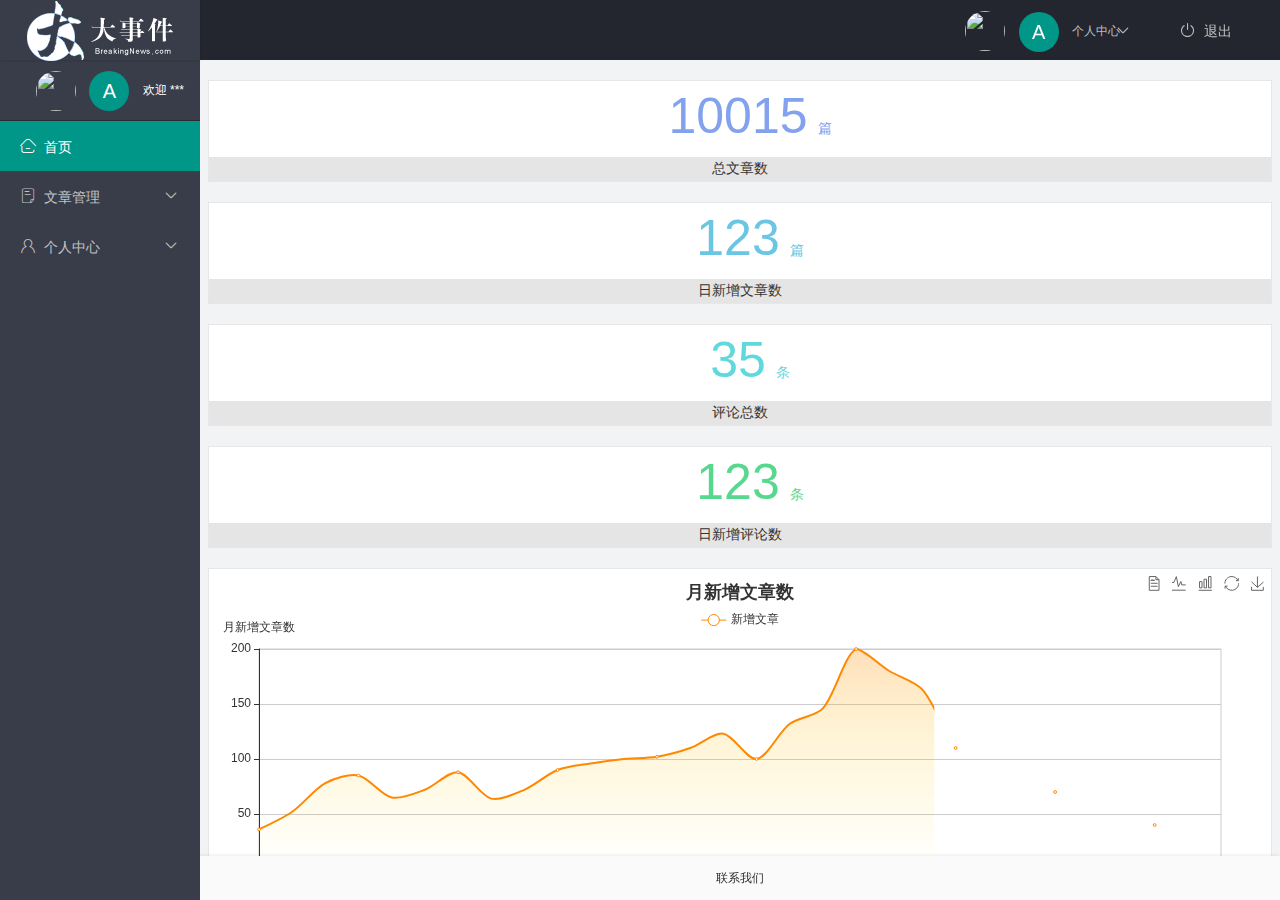
==== commit e251bf4b: "完成个人中心功能的开发" ====
--- a/index.html
+++ b/index.html
@@ -27,9 +27,9 @@
                         个人中心
                     </a>
                     <dl class="layui-nav-child">
-                        <dd><a href="">基本资料</a></dd>
-                        <dd><a href="">更换头像</a></dd>
-                        <dd><a href="">重置密码</a></dd>
+                        <dd><a href="./user/user_info.html" target="fm">基本资料</a></dd>
+                        <dd><a href="./user/user_avatar.html" target="fm">更换头像</a></dd>
+                        <dd><a href="./user/user_pwd.html" target="fm">重置密码</a></dd>
                     </dl>
                 </li>
                 <li class="layui-nav-item" lay-header-event="menuRight" lay-unselect>
@@ -64,9 +64,12 @@
                     <li class="layui-nav-item">
                         <a href="javascript:;"><span class="iconfont icon-ico08"></span>个人中心</a>
                         <dl class="layui-nav-child">
-                            <dd><a href="javascript:;"><i class="layui-icon layui-icon-app"></i>基本资料</a></dd>
-                            <dd><a href="javascript:;"><i class="layui-icon layui-icon-app"></i>更换头像</a></dd>
-                            <dd><a href="javascript:;"><i class="layui-icon layui-icon-app"></i>重置密码</a></dd>
+                            <dd><a href="./user/user_info.html" target="fm"><i
+                                        class="layui-icon layui-icon-app"></i>基本资料</a></dd>
+                            <dd><a href="./user/user_avatar.html" target="fm"><i
+                                        class="layui-icon layui-icon-app"></i>更换头像</a></dd>
+                            <dd><a href="./user/user_pwd.html" target="fm"><i
+                                        class="layui-icon layui-icon-app"></i>重置密码</a></dd>
                         </dl>
                     </li>
                 </ul>
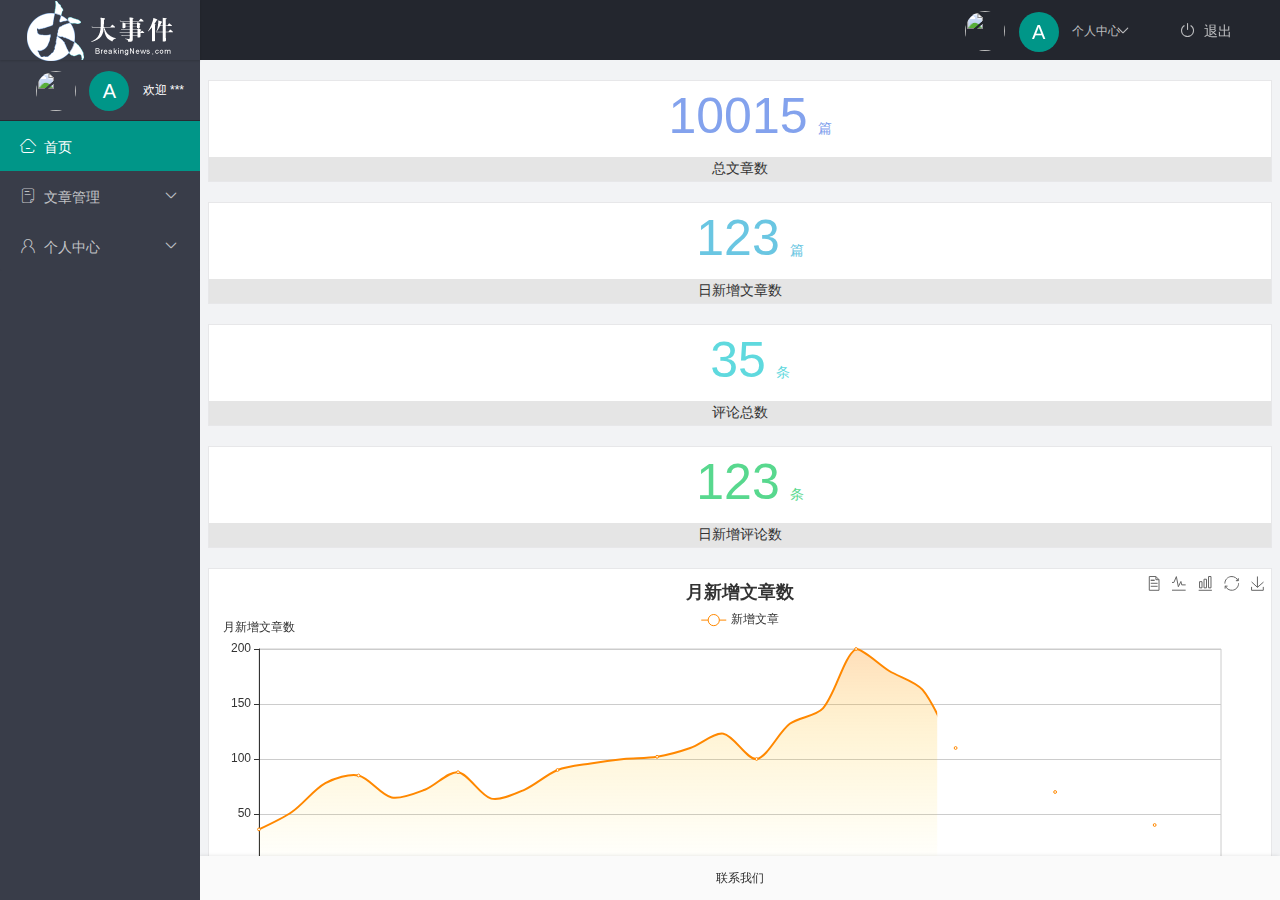
==== commit 93865ed4: "完成文章管理相关功能的开发" ====
--- a/index.html
+++ b/index.html
@@ -56,9 +56,12 @@
                     <li class="layui-nav-item ">
                         <a class="" href="javascript:;"><span class="iconfont icon-16"></span>文章管理</a>
                         <dl class="layui-nav-child">
-                            <dd><a href="javascript:;"><i class="layui-icon layui-icon-app"></i> 文章类别</a></dd>
-                            <dd><a href="javascript:;"><i class="layui-icon layui-icon-app"></i>文章列表</a></dd>
-                            <dd><a href="javascript:;"><i class="layui-icon layui-icon-app"></i>发表文章</a></dd>
+                            <dd><a href="./article/art_cate.html" target="fm"><i class="layui-icon layui-icon-app"></i>
+                                    文章类别</a></dd>
+                            <dd><a href="./article/art_list.html" target="fm"><i
+                                        class="layui-icon layui-icon-app"></i>文章列表</a></dd>
+                            <dd><a href="./article/art_pub.html" target="fm"><i
+                                        class="layui-icon layui-icon-app"></i>发表文章</a></dd>
                         </dl>
                     </li>
                     <li class="layui-nav-item">
